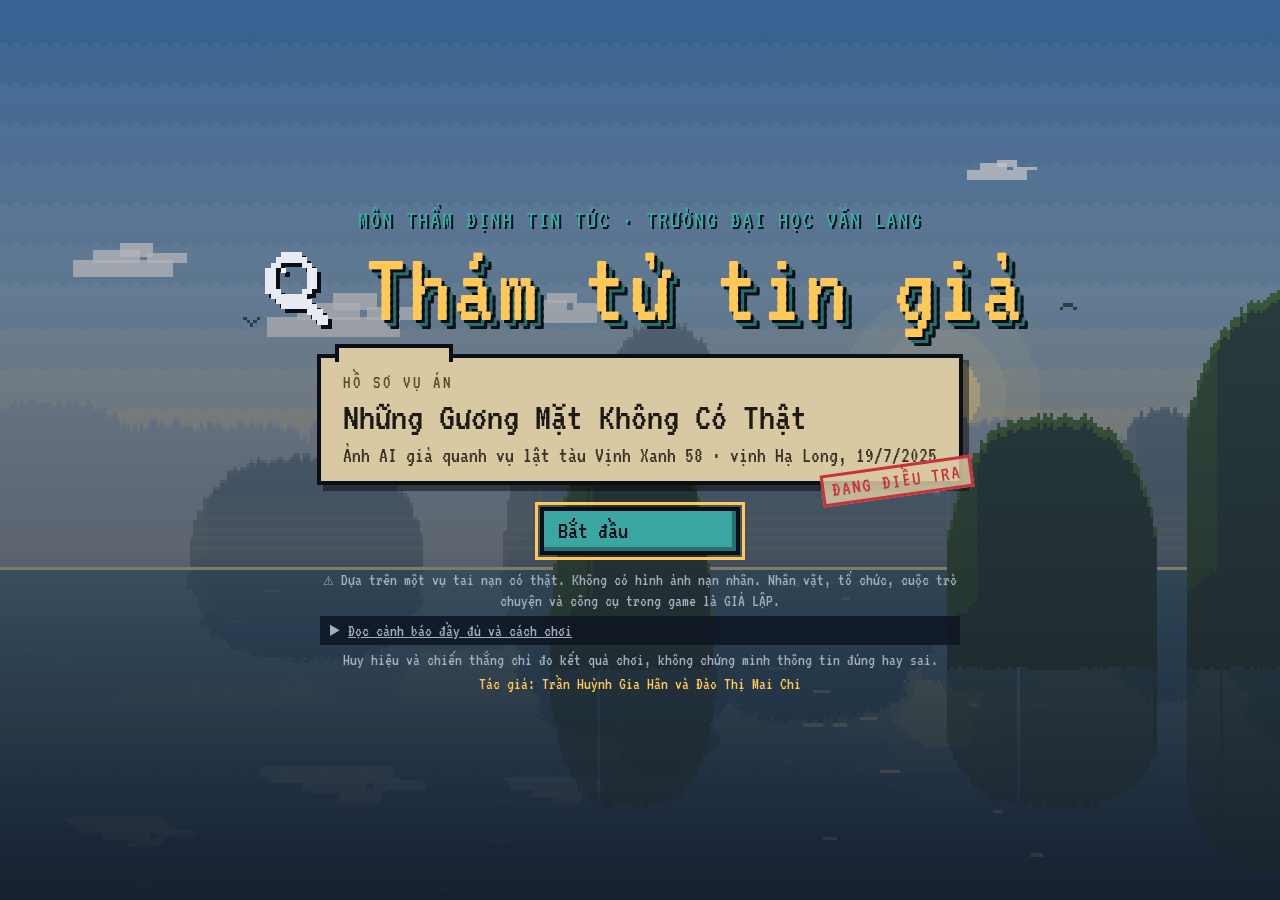
==== game/index.html @ 6f32210b "In-game clock (1 s = 1 game minute) with dusk and night lighting outdoors; desk lamps, monitors and " ====
<!doctype html>
<html lang="vi">
<head>
  <meta charset="utf-8">
  <meta name="viewport" content="width=device-width, initial-scale=1, viewport-fit=cover">
  <title>Thám tử tin giả</title>
  <meta name="description" content="Game pixel nhập vai về thẩm định ảnh AI giả quanh vụ lật tàu Vịnh Xanh 58. Tình huống, nhân vật là GIẢ LẬP.">
  <link rel="preconnect" href="https://fonts.googleapis.com">
  <link rel="preconnect" href="https://fonts.gstatic.com" crossorigin>
  <link href="https://fonts.googleapis.com/css2?family=VT323&display=swap" rel="stylesheet">
  <link rel="stylesheet" href="css/styles.css">
</head>
<body class="hide-sensitive">
  <!-- Bản đồ Phaser tràn toàn khung -->
  <div id="game" aria-label="Bản đồ trò chơi" role="application"></div>

  <!-- Thanh trên -->
  <header id="hud" class="hud" hidden>
    <div class="hud-left">
      <span class="hud-title" data-ui="gameTitle"></span>
      <span id="hud-place" class="hud-place" aria-live="polite"></span>
      <button type="button" id="hud-track" class="hud-track"></button>
      <span id="hud-meters" class="hud-meters" hidden>
        <span class="meter meter-cred"><b data-ui="obstacles.cred"></b><span class="bar"><i></i></span></span>
        <span class="meter meter-press" data-ui-label="obstacles.pressureTitle"><b data-ui="obstacles.pressure"></b><span class="bar"><i></i></span></span>
      </span>
    </div>
    <div class="hud-right">
      <span id="hud-clock" class="hud-score hud-clock"></span>
      <span id="hud-score" class="hud-score"></span>
      <button type="button" id="btn-cases" class="icon-btn" data-ui-label="icons.cases">
        <svg viewBox="0 0 16 16" aria-hidden="true" shape-rendering="crispEdges"><path fill="currentColor" d="M1 3h5l1 1h8v10H1zm1 2v8h12V5zm2 2h5v1H4zm0 2h7v1H4z"/></svg>
      </button>
      <button type="button" id="btn-backpack" class="icon-btn" data-ui-label="icons.backpack">
        <svg viewBox="0 0 16 16" aria-hidden="true" shape-rendering="crispEdges"><path fill="currentColor" d="M6 1h4v1h1v2h1v1h1v9h-1v1H4v-1H3V5h1V4h1V2h1zm1 1v2h2V2zM5 6v7h6V6zm1 2h4v2H6z"/></svg>
      </button>
      <button type="button" id="btn-sources" class="icon-btn" data-ui-label="icons.sources">
        <svg viewBox="0 0 16 16" aria-hidden="true" shape-rendering="crispEdges"><path fill="currentColor" d="M2 2h5v1h2V2h5v11H9v1H7v-1H2zm1 1v9h4V4H6V3zm6 0v1H9v8h4V3zM4 5h2v1H4zm6 0h2v1h-2zM4 7h2v1H4zm6 0h2v1h-2z"/></svg>
      </button>
      <button type="button" id="btn-settings" class="icon-btn" data-ui-label="icons.settings">
        <svg viewBox="0 0 16 16" aria-hidden="true" shape-rendering="crispEdges"><path fill="currentColor" d="M7 1h2v2h1v1h1V3h2v2h-1v1h1v1h2v2h-2v1h-1v1h1v2h-2v-1h-1v1H9v2H7v-2H6v-1H5v1H3v-2h1v-1H3V9H1V7h2V6h1V5H3V3h2v1h1V3h1zm0 4v1H6v4h1v1h2v-1h1V6H9V5z"/></svg>
      </button>
    </div>
  </header>

  <!-- Thanh "uy tín lập luận" của boss -->
  <div id="boss-bar" class="boss-bar" hidden role="status">
    <span class="boss-name"></span>
    <span class="boss-meter"></span>
  </div>

  <!-- Khung thoại kiểu game cốt truyện -->
  <section id="dialog" class="dialog" hidden aria-label="Hội thoại">
    <!-- Chân dung lớn: nhân vật chính bên trái, người / vật đang tương tác bên phải; ai đang nói thì sáng lên -->
    <div id="dialog-stage" class="dialog-stage" aria-hidden="true">
      <div id="portrait-left" class="portrait portrait-left"></div>
      <div id="portrait-right" class="portrait portrait-right"></div>
    </div>
    <div class="dialog-box">
      <div class="dialog-main">
        <div class="dialog-name"><span id="dialog-name"></span> <span id="dialog-tag" class="tag tag-sim"></span></div>
        <p id="dialog-text" class="dialog-text"></p>
        <div id="dialog-extra" class="dialog-extra"></div>
        <div id="dialog-next" class="dialog-next" aria-hidden="true"></div>
      </div>
    </div>
    <div id="dialog-live" class="sr-only" aria-live="polite"></div>
  </section>

  <!-- Balo: khung dọc bên phải -->
  <aside id="backpack" class="backpack" hidden aria-labelledby="backpack-title">
    <div class="backpack-head">
      <h2 id="backpack-title" data-ui="backpack.title"></h2>
      <button type="button" id="backpack-close" class="btn-small" data-ui="close"></button>
    </div>
    <div class="tabs" role="tablist">
      <button type="button" role="tab" data-tab="notebook" data-ui="backpack.tabNotebook"></button>
      <button type="button" role="tab" data-tab="quests" data-ui="backpack.tabQuests"></button>
      <button type="button" role="tab" data-tab="feed" data-ui="backpack.tabFeed"></button>
      <button type="button" role="tab" data-tab="pinboard" data-ui="backpack.tabPinboard"></button>
      <button type="button" role="tab" data-tab="history" data-ui="backpack.tabHistory"></button>
    </div>
    <div id="backpack-body" class="backpack-body" role="tabpanel"></div>
  </aside>

  <!-- Phím ảo cho điện thoại -->
  <div id="touch" class="touch" hidden>
    <div class="dpad">
      <button type="button" data-dir="up" aria-label="Lên">▲</button>
      <button type="button" data-dir="left" aria-label="Trái">◀</button>
      <button type="button" data-dir="right" aria-label="Phải">▶</button>
      <button type="button" data-dir="down" aria-label="Xuống">▼</button>
    </div>
    <button type="button" id="touch-a" class="touch-a" aria-label="Hành động">A</button>
  </div>

  <!-- Nền chuyển động vịnh Hạ Long (màn hình chính + intro) -->
  <canvas id="bay" class="bay" hidden role="img"></canvas>

  <!-- Màn hình chính + cảnh báo nội dung -->
  <section id="title" class="title-screen" hidden>
    <div class="title-card">
      <p class="title-course" data-ui="title.course"></p>
      <h1 class="logo">
        <svg class="logo-icon" viewBox="0 0 16 16" aria-hidden="true" shape-rendering="crispEdges"><path fill="currentColor" d="M5 1h4v1h1v1h1v1h1v4h-1v1h-1v1h1v1h1v1h1v1h1v2h-2v-1h-1v-1h-1v-1h-1v-1H9v1H5v-1H4v-1H3V9H2V4h1V3h1V2h1zm0 2v1H4v4h1v1h4V8h1V4H9V3z"/><path fill="#fff" d="M5 4h1v1H5z"/></svg>
        <span data-ui="gameTitle"></span>
      </h1>
      <div class="case-file">
        <span class="case-label" data-ui="title.caseLabel"></span>
        <p id="title-case" class="case-title"></p>
        <p class="case-sub" data-ui="title.caseSub"></p>
        <span class="stamp" data-ui="title.stamp"></span>
      </div>
      <div id="title-actions" class="actions title-actions">
        <button type="button" id="title-start" class="btn-primary" data-ui="title.start"></button>
        <button type="button" id="title-continue" class="btn-primary" data-ui="title.continue"></button>
        <button type="button" id="title-restart" class="btn" data-ui="title.restart"></button>
      </div>
      <div class="fine-print" role="note">
        <p><span aria-hidden="true">⚠ </span><span data-ui="title.warningShort"></span></p>
        <details>
          <summary data-ui="title.warningMore"></summary>
          <h2 data-ui="title.warningTitle"></h2>
          <p data-ui="title.warning"></p>
          <p data-ui="title.simulatedNote"></p>
          <h2 data-ui="title.controlsTitle"></h2>
          <p data-ui="title.controls"></p>
        </details>
        <p data-ui="scoreDisclaimer"></p>
        <p class="title-authors" data-ui="title.authors"></p>
      </div>
    </div>
  </section>

  <!-- Intro: bối cảnh vụ án trên nền vịnh chuyển động -->
  <section id="intro" class="intro" hidden aria-label="Bối cảnh vụ án">
    <div id="intro-phone" class="phone" hidden></div>
    <div class="intro-box">
      <p id="intro-step" class="intro-step"></p>
      <h2 id="intro-title"></h2>
      <p id="intro-text" class="intro-text" aria-live="polite"></p>
      <p id="intro-cite" class="cite-line"></p>
      <div id="intro-final" hidden>
        <h3 id="intro-questions-title"></h3>
        <ol id="intro-questions"></ol>
        <form id="intro-name">
          <p data-ui="title.lookLabel"></p>
          <div class="look-pick" role="radiogroup">
            <button type="button" class="look" data-look="m" aria-pressed="true"><span class="look-img"></span><span data-ui="title.lookM"></span></button>
            <button type="button" class="look" data-look="f" aria-pressed="false"><span class="look-img"></span><span data-ui="title.lookF"></span></button>
          </div>
          <label for="intro-name-input" data-ui="title.nameLabel"></label>
          <div class="answer-row">
            <input id="intro-name-input" maxlength="20" autocomplete="off" required>
            <button type="submit" class="btn-primary" id="intro-start"></button>
          </div>
          <p class="muted small" data-ui="title.nameHint"></p>
        </form>
      </div>
      <div id="intro-actions" class="actions">
        <button type="button" id="intro-next" class="btn-primary"></button>
        <button type="button" id="intro-skip" class="btn"></button>
      </div>
    </div>
  </section>

  <!-- S10: Kết quả -->
  <section id="results" class="title-screen results" hidden aria-labelledby="results-title">
    <div class="title-card">
      <p class="title-game" data-ui="gameTitle"></p>
      <h1 id="results-title"></h1>
      <div class="panel results-stats" id="results-stats"></div>
      <div class="results-cols">
        <div class="panel"><h2 id="results-verified-title"></h2><ul id="results-verified"></ul></div>
        <div class="panel"><h2 id="results-unsure-title"></h2><ul id="results-unsure"></ul></div>
      </div>
      <div class="panel"><p id="results-takeaway"></p></div>
      <p class="muted" data-ui="results.disclaimer"></p>
      <div class="actions">
        <button type="button" id="results-continue" class="btn-primary"></button>
        <button type="button" id="results-sources" class="btn"></button>
        <button type="button" id="results-replay" class="btn"></button>
      </div>
    </div>
  </section>

  <p id="loading" class="loading" data-ui="loading">Đang tải hồ sơ…</p>

  <dialog id="modal" class="modal">
    <div class="modal-head">
      <h2 id="modal-title"></h2>
      <button type="button" id="modal-close" class="btn-small" data-ui="close"></button>
    </div>
    <div id="modal-body" class="modal-body"></div>
  </dialog>

  <div id="toast" class="toast" role="status" aria-live="polite" hidden></div>

  <script src="vendor/phaser.min.js"></script>
  <script type="module" src="js/main.js"></script>
</body>
</html>
---- game/css/styles.css ----
/* Thám tử tin giả — giao diện DOM phủ trên bản đồ Phaser. */
:root {
  /* Tông lạnh kiểu trinh thám: xanh than, xám đá, điểm nhấn hổ phách cho manh mối */
  --ink: #0a0e18;
  --night: #121a2c;
  --plum: #243049;
  --teal: #3aa7a3;
  --paper: #e8ecf2;
  --grey: #a3adbf;
  --grey-dark: #4b5569;
  --red: #c8323c;
  --orange: #e8902f;
  --straw: #ffc857;
  --green: #4aa35b;
  --lavender: #8c7bb8;

  --panel: rgb(14 20 34 / 0.95);
  --text: var(--paper);
  --muted: var(--grey);
  --px: 4px;
  --font: "VT323", ui-monospace, "Cascadia Mono", Consolas, monospace;
  --fs: 22px;
  --hud-h: 52px;
}

* { box-sizing: border-box; }
html, body { margin: 0; height: 100%; }
body {
  background: var(--ink);
  color: var(--text);
  font-family: var(--font);
  font-size: var(--fs);
  line-height: 1.25;
  overflow: hidden;
  overscroll-behavior: none;
}
h1, h2, h3 { font-weight: normal; margin: 0.35em 0; line-height: 1.1; color: var(--straw); }
h1 { font-size: 1.7em; }
h2 { font-size: 1.25em; }
h3 { font-size: 1.05em; }
p { margin: 0.35em 0; }
a { color: var(--straw); }
.muted { color: var(--muted); }
.small { font-size: 0.8em; }
.sr-only { position: absolute; width: 1px; height: 1px; overflow: hidden; clip: rect(0 0 0 0); white-space: nowrap; }
:focus-visible { outline: 3px solid var(--straw); outline-offset: 2px; }
[hidden] { display: none !important; }

#game { position: fixed; inset: 0; }
#game canvas { display: block; image-rendering: pixelated; }

/* ---------- Viền pixel + nút ---------- */
.panel, .modal, .ev-card, .resource {
  background: var(--panel);
  border: var(--px) solid var(--ink);
  box-shadow: 0 0 0 var(--px) var(--grey-dark);
  margin: calc(var(--px) * 2) var(--px);
  padding: 10px 12px;
}
button { font: inherit; cursor: pointer; }
.btn, .btn-primary, .btn-small {
  color: var(--ink);
  background: var(--grey);
  border: var(--px) solid var(--ink);
  box-shadow: inset calc(var(--px) * -1) calc(var(--px) * -1) 0 var(--grey-dark);
  padding: 4px 14px;
  min-height: 44px;
  text-align: left;
}
.btn-primary { background: var(--teal); box-shadow: inset calc(var(--px) * -1) calc(var(--px) * -1) 0 #26716e; }
.btn-small { font-size: 0.85em; padding: 2px 10px; min-height: 36px; }
.btn:active, .btn-primary:active, .btn-small:active { box-shadow: inset var(--px) var(--px) 0 var(--grey-dark); }
.btn.is-focus, .btn-primary.is-focus { outline: 3px solid var(--straw); }
button:disabled { opacity: 0.55; cursor: not-allowed; }
.actions { display: flex; flex-wrap: wrap; gap: 10px; margin: 12px var(--px); }
input:not([type]), input[type="text"] {
  font: inherit; width: 100%;
  background: var(--paper); color: var(--ink);
  border: var(--px) solid var(--ink);
  box-shadow: inset var(--px) var(--px) 0 var(--grey);
  padding: 4px 8px; min-height: 44px;
}
.tag { display: inline-block; white-space: nowrap; padding: 0 6px; font-size: 0.75em; border: 2px solid var(--ink); background: var(--red); color: var(--paper); vertical-align: middle; }

/* ---------- Thanh trên ---------- */
.hud {
  position: fixed; top: 0; left: 0; right: 0; z-index: 20;
  min-height: var(--hud-h);
  display: flex; justify-content: space-between; align-items: center; gap: 8px;
  padding: 6px 12px;
  background: linear-gradient(rgb(15 14 23 / 0.85), rgb(15 14 23 / 0));
  pointer-events: none;
}
.hud > * { pointer-events: auto; }
.hud-left, .hud-right { display: flex; align-items: center; gap: 8px; min-width: 0; }
.hud-right { flex: none; }
.hud-title { color: var(--straw); white-space: nowrap; }
.hud-place { color: var(--paper); background: rgb(15 14 23 / 0.6); padding: 0 8px; white-space: nowrap; overflow: hidden; text-overflow: ellipsis; }
.hud-score { background: rgb(15 14 23 / 0.6); padding: 0 8px; white-space: nowrap; }
.hud-track {
  font: inherit; color: var(--ink); background: var(--straw); border: 2px solid var(--ink);
  padding: 0 8px; min-height: 32px; white-space: nowrap; overflow: hidden; text-overflow: ellipsis; max-width: 40vw; cursor: pointer;
}
.hud-track::before { content: "➤ "; }
.hud-track.is-off { background: rgb(15 14 23 / 0.6); color: var(--muted); border-color: transparent; }
.hud-track.is-off::before { content: ""; }
.hud-meters { display: flex; gap: 6px; flex: none; }
.hud-meters[hidden], .meter[hidden] { display: none; }
.meter { display: flex; align-items: center; gap: 4px; background: rgb(15 14 23 / 0.6); padding: 0 6px; min-height: 28px; white-space: nowrap; }
.meter b { font-weight: normal; color: var(--paper); }
.meter .bar { display: block; width: 56px; height: 10px; background: #1a1f2b; border: 1px solid #3a4150; }
.meter .bar i { display: block; height: 100%; background: var(--teal); transition: width 0.3s; }
.meter-press .bar i { background: var(--straw); }
.meter.is-warn .bar i { background: #c8323c; }
.meter.is-warn b { color: #ff8a8a; }
.setting-group { border: 1px solid #3a4150; padding: 4px 10px; margin: 8px 0; }
.setting-group legend { color: var(--straw); padding: 0 4px; }
@media (max-width: 700px) { .hud-title, .hud-place { display: none; } .hud-track { max-width: 46vw; } .meter b { display: none; } .meter .bar { width: 36px; } }
.icon-btn {
  flex: none;
  width: 44px; height: 44px; padding: 6px;
  color: var(--paper); background: var(--plum);
  border: var(--px) solid var(--ink);
  box-shadow: inset -3px -3px 0 #172036;
}
.icon-btn svg { width: 100%; height: 100%; display: block; }
.icon-btn[aria-expanded="true"] { background: var(--teal); }

/* ---------- Khung thoại ---------- */
.dialog {
  position: fixed; z-index: 30;
  left: 50%; transform: translateX(-50%);
  bottom: 12px; width: min(980px, calc(100vw - 24px));
  --dlg-max: 46vh;
  --pw: 216px; --ph: 264px; /* chân dung 72x88 phóng x3 */
}
.dialog-box {
  position: relative; z-index: 1;
  display: flex; gap: 12px; align-items: flex-start;
  background: var(--panel);
  border: var(--px) solid var(--ink);
  box-shadow: 0 0 0 var(--px) var(--grey), 0 8px 0 rgb(0 0 0 / 0.35);
  padding: 12px 14px;
  max-height: var(--dlg-max); overflow: hidden;
}
/* Có tư liệu (bảng, lưới ảnh): khung thoại cao gần hết màn hình, câu hỏi đứng yên, chỉ phần dưới cuộn; ẩn chân dung. */
.dialog.has-exhibit { --dlg-max: calc(100dvh - var(--hud-h) - 20px); }
.dialog.has-exhibit .dialog-stage { display: none; }
.dialog-stage { position: absolute; left: 0; right: 0; bottom: calc(100% - 22px); height: var(--ph); pointer-events: none; }
.portrait {
  position: absolute; bottom: 0; width: var(--pw); height: var(--ph);
  background-repeat: no-repeat; background-size: 500% 100%;
  image-rendering: pixelated;
  transform-origin: 50% 100%;
  transition: filter 0.18s, transform 0.18s, opacity 0.18s;
  filter: brightness(0.42) saturate(0.35);
  transform: translateY(18px) scale(0.92);
}
.portrait[hidden] { display: none; }
.portrait-left { left: 6px; }
.portrait-right { right: 6px; }
.portrait.is-on { filter: drop-shadow(0 0 0 var(--straw)) drop-shadow(0 -2px 10px rgb(255 200 87 / 0.35)); transform: none; }
.dialog-stage.is-talking .portrait.is-on { animation: talk-bob 0.36s steps(2) infinite; }
@keyframes talk-bob { 50% { transform: translateY(-3px); } }
.dialog-main { flex: 1; min-width: 0; display: flex; flex-direction: column; max-height: calc(var(--dlg-max) - 32px); min-height: 0; }
.dialog-name { color: var(--straw); font-size: 1.05em; }
.dialog-text { font-size: 1.1em; min-height: 2.6em; white-space: pre-wrap; }
.dialog-extra { display: flex; flex-direction: column; gap: 6px; flex: 1 1 auto; min-height: 0; overflow-y: auto; padding: 2px; }
.dialog-extra .row { display: flex; flex-wrap: wrap; gap: 8px; align-items: center; }
.dialog-next { text-align: right; color: var(--muted); font-size: 0.85em; animation: blink 1s steps(2) infinite; }
@keyframes blink { 50% { opacity: 0.3; } }
.choice-list { display: flex; flex-direction: column; gap: 6px; }
.choice-list .btn { width: 100%; }
.card-pick { display: grid; grid-template-columns: repeat(auto-fill, minmax(220px, 1fr)); gap: 6px; }
.card-pick button { background: var(--paper); color: var(--ink); text-align: left; border: var(--px) solid var(--ink); padding: 6px 10px; min-height: 44px; }
.card-pick button[aria-pressed="true"] { background: var(--straw); box-shadow: 0 0 0 3px var(--teal); }
.card-pick button[aria-pressed="true"]::before { content: "✓ "; }
.answer-row { display: flex; gap: 8px; flex-wrap: wrap; }
.answer-row input { flex: 1 1 220px; }

/* ---------- Balo ---------- */
.backpack {
  position: fixed; z-index: 31; /* trên khung thoại: tra cứu sổ tay khi đang trả lời */
  top: var(--hud-h); right: 0; bottom: 0;
  width: min(420px, 100vw);
  background: var(--panel);
  border-left: var(--px) solid var(--ink);
  box-shadow: calc(var(--px) * -1) 0 0 var(--grey-dark);
  display: flex; flex-direction: column;
}
.backpack-head { display: flex; justify-content: space-between; align-items: center; padding: 4px 12px; background: var(--plum); }
.tabs { display: flex; gap: 2px; padding: 6px 8px 0; flex-wrap: wrap; }
.tabs button { flex: 1; background: var(--plum); color: var(--paper); border: 2px solid var(--ink); padding: 4px 6px; min-height: 40px; }
.tabs button[aria-selected="true"] { background: var(--teal); color: var(--ink); }
.backpack-body { flex: 1; overflow-y: auto; padding: 8px 12px 16px; }
.ev-card { background: var(--paper); color: var(--ink); }
.ev-card h3 { margin: 0 0 4px; color: var(--plum); }
.ev-card .fact { display: inline-block; background: var(--teal); color: var(--ink); padding: 0 6px; margin-right: 6px; }
.cite { color: var(--grey-dark); font-size: 0.85em; }
.quest-row { display: flex; justify-content: space-between; gap: 8px; border-bottom: 2px solid var(--grey-dark); padding: 4px 0; }
.quest-row .st { white-space: nowrap; color: var(--muted); }
.quest-row.done .st { color: var(--green); }
.quest-row.active .st { color: var(--straw); }
.objective { border-left: 6px solid var(--straw); padding-left: 10px; }
.case { border: 2px solid var(--grey-dark); padding: 6px 10px; margin: 8px 0; background: rgb(15 14 23 / 0.35); }
.case.is-tracked { border-color: var(--straw); box-shadow: inset 4px 0 0 var(--straw); }
.case.is-done { opacity: 0.7; }
.case-head { display: flex; justify-content: space-between; align-items: center; gap: 8px; }
.case-head h4 { margin: 0; font-weight: normal; color: var(--paper); font-size: 1.05em; }
.case-meta { color: var(--muted); font-size: 0.85em; }
.case-bar { height: 8px; background: var(--ink); margin: 4px 0; }
.case-bar > span { display: block; height: 100%; background: var(--teal); }
.case .quest-row { font-size: 0.9em; }
.minimap { width: 100%; image-rendering: pixelated; border: var(--px) solid var(--ink); background: var(--ink); }
.cork { background: #a5774f; border: var(--px) solid #5b3b28; padding: 10px; display: grid; grid-template-columns: repeat(auto-fill, minmax(150px, 1fr)); gap: 10px; min-height: 160px; }
.cork .note { background: var(--paper); color: var(--ink); padding: 6px 8px; font-size: 0.85em; position: relative; box-shadow: 2px 3px 0 rgb(0 0 0 / 0.3); }
.cork .note::before { content: ""; position: absolute; top: -4px; left: 50%; width: 8px; height: 8px; background: var(--red); border: 2px solid var(--ink); }
.npc-tabs { display: flex; flex-wrap: wrap; gap: 4px; margin-bottom: 8px; }
.npc-tabs button { background: var(--plum); color: var(--paper); border: 2px solid var(--ink); min-height: 36px; padding: 2px 8px; }
.npc-tabs button[aria-pressed="true"] { background: var(--straw); color: var(--ink); }
.log { list-style: none; margin: 0; padding: 0; }
.log li { margin: 4px 0; padding: 4px 8px; background: rgb(244 238 220 / 0.08); }
.log li.player { background: rgb(242 211 107 / 0.15); text-align: right; }
.log .who { display: block; font-size: 0.75em; color: var(--muted); }

/* ---------- Màn hình chính ---------- */
.title-screen {
  position: fixed; inset: 0; z-index: 40; overflow-y: auto;
  background: radial-gradient(ellipse at top, rgb(42 157 143 / 0.25), transparent 60%), rgb(15 14 23 / 0.88);
  display: flex; justify-content: center; align-items: flex-start;
  padding: 24px 16px;
}
.title-card { width: min(760px, 100%); text-align: center; margin: auto 0; }
.title-game { color: var(--teal); font-size: 1.2em; margin: 0; }
.title-course { margin: 0; color: var(--teal); font-size: 1.15em; letter-spacing: 2px; text-transform: uppercase; text-shadow: 2px 2px 0 var(--ink); }
.logo {
  margin: 4px 0 10px; display: flex; align-items: center; justify-content: center; gap: 0.25em;
  font-size: clamp(36px, 8.6vw, 104px); line-height: 0.95; color: var(--straw); letter-spacing: 2px; white-space: nowrap;
  text-shadow: 3px 3px 0 var(--ink), 6px 6px 0 #26716e, 9px 9px 0 var(--ink);
}
.logo-icon { width: 0.8em; height: 0.8em; flex: none; color: var(--paper); filter: drop-shadow(4px 4px 0 var(--ink)); }
.case-file {
  position: relative; display: inline-block; text-align: left; margin: 6px auto 14px;
  background: #d9c9a3; color: #1d1a16; padding: 10px 22px 12px; border: var(--px) solid var(--ink);
  box-shadow: 6px 6px 0 rgb(0 0 0 / 0.45); max-width: 100%;
}
.case-file::before { content: ""; position: absolute; left: 14px; top: -14px; width: 110px; height: 14px; background: #d9c9a3; border: var(--px) solid var(--ink); border-bottom: 0; }
.case-label { font-size: 0.85em; letter-spacing: 3px; color: #5b4a2a; }
.case-title { margin: 0; font-size: clamp(26px, 4.4vw, 40px); line-height: 1.05; color: #1d1a16; }
.case-sub { margin: 4px 0 0; color: #3a3226; }
.stamp {
  position: absolute; right: -14px; bottom: -16px; transform: rotate(-8deg);
  border: 3px solid var(--red); color: var(--red); background: rgb(217 201 163 / 0.85); padding: 0 8px; letter-spacing: 2px; font-size: 0.95em;
}
.title-actions { justify-content: center; margin: 8px 0 14px; }
.title-actions button { min-width: 200px; font-size: 1.15em; }
.fine-print { font-size: 0.78em; color: var(--muted); max-width: 640px; margin: 0 auto; }
.fine-print p { margin: 2px 0; }
.fine-print summary { cursor: pointer; color: var(--grey); text-decoration: underline; }
.fine-print details { text-align: left; background: rgb(14 20 34 / 0.85); padding: 4px 10px; margin: 4px 0; }
.fine-print details[open] { border-left: 6px solid var(--red); }
.fine-print h2 { font-size: 1.1em; }
.warning { border-left: 12px solid var(--red); }
.loading { position: fixed; inset: 0; display: grid; place-items: center; margin: 0; }

/* ---------- Phím ảo ---------- */
.touch { position: fixed; inset: auto 0 16px 0; z-index: 22; pointer-events: none; display: flex; justify-content: space-between; padding: 0 16px; }
.touch button { pointer-events: auto; touch-action: none; user-select: none; -webkit-user-select: none; }
.dpad { display: grid; grid-template-columns: repeat(3, 56px); grid-template-rows: repeat(3, 56px); }
.dpad button { background: rgb(36 48 73 / 0.8); color: var(--paper); border: 3px solid var(--ink); font-size: 22px; }
.dpad [data-dir="up"] { grid-column: 2; grid-row: 1; }
.dpad [data-dir="left"] { grid-column: 1; grid-row: 2; }
.dpad [data-dir="right"] { grid-column: 3; grid-row: 2; }
.dpad [data-dir="down"] { grid-column: 2; grid-row: 3; }
.touch.is-dialog .dpad { visibility: hidden; }
.touch-a { align-self: flex-end; width: 76px; height: 76px; border-radius: 50%; background: rgb(58 167 163 / 0.9); border: 4px solid var(--ink); color: var(--ink); font-size: 30px; margin-bottom: 30px; }

/* ---------- Hộp thoại phụ + thông báo ---------- */
.modal { color: var(--text); max-width: min(720px, calc(100vw - 32px)); width: 100%; max-height: 85vh; padding: 0; }
.modal::backdrop { background: rgb(15 14 23 / 0.75); }
.modal-head { display: flex; justify-content: space-between; align-items: center; gap: 8px; background: var(--plum); padding: 6px 12px; }
.modal-head h2 { margin: 0; }
.modal-body { padding: 8px 12px 14px; overflow-y: auto; max-height: calc(85vh - 60px); }
.resource { display: flex; flex-direction: column; gap: 4px; }
.setting { display: flex; align-items: center; gap: 10px; min-height: 44px; }
.setting input { width: 24px; height: 24px; accent-color: var(--teal); }
.toast {
  position: fixed; left: 50%; top: 64px; transform: translateX(-50%); z-index: 50;
  background: var(--straw); color: var(--ink); border: var(--px) solid var(--ink); padding: 6px 16px; max-width: calc(100vw - 32px);
}

/* Balo mở cùng lúc với hội thoại: khung thoại co sang trái, chừa chỗ cho balo */
body.backpack-open .dialog { left: 12px; transform: none; width: min(980px, calc(100vw - min(420px, 100vw) - 24px)); --pw: 160px; --ph: 196px; }
@media (max-width: 760px) {
  body.backpack-open .backpack { bottom: auto; height: calc(50dvh - var(--hud-h)); width: 100vw; border-left: 0; border-bottom: var(--px) solid var(--ink); }
  body.backpack-open .dialog { left: 6px; width: calc(100vw - 12px); --dlg-max: 48dvh; }
  body.backpack-open .dialog-stage { display: none; }
}

/* ---------- Ảnh nhạy cảm, giảm chuyển động ---------- */
.hide-sensitive .sensitive > * { filter: blur(10px) grayscale(1); }
.reduce-motion *, .reduce-motion *::before, .reduce-motion *::after { animation: none !important; transition: none !important; }
@media (prefers-reduced-motion: reduce) { *, *::before, *::after { animation: none !important; transition: none !important; } }

/* ---------- Điện thoại ---------- */
@media (max-width: 760px) {
  :root { --fs: 20px; --px: 3px; --hud-h: 48px; }
  .hud-title { display: none; }
  .dialog { bottom: 8px; --pw: 144px; --ph: 176px; }
  .dialog-box { padding: 8px 10px; gap: 8px; }
  .icon-btn { width: 40px; height: 40px; }
}

/* ---------- Nền vịnh + intro ---------- */
.bay {
  position: fixed; inset: 0; z-index: 35;
  width: 100vw; height: 100vh; height: 100dvh;
  object-fit: cover;
  image-rendering: pixelated;
}
.title-screen { background: linear-gradient(rgb(15 14 23 / 0.15), rgb(15 14 23 / 0.7)); }
.title-card .panel { background: rgb(14 20 34 / 0.9); }
.title-game { text-shadow: 3px 3px 0 var(--ink); }

.intro { position: fixed; inset: 0; z-index: 41; display: flex; flex-direction: column; justify-content: flex-end; align-items: center; padding: 16px; }
.intro-box {
  width: min(860px, 100%);
  background: rgb(14 20 34 / 0.94);
  border: var(--px) solid var(--ink);
  box-shadow: 0 0 0 var(--px) var(--grey), 0 8px 0 rgb(0 0 0 / 0.35);
  padding: 12px 16px;
  max-height: 80vh; overflow-y: auto;
}
.intro-step { color: var(--teal); margin: 0; font-size: 0.85em; }
.intro-text { font-size: 1.15em; }
.intro-box.is-new h2, .intro-box.is-new .intro-text { animation: rise 0.6s steps(6); }
@keyframes rise { from { opacity: 0; transform: translateY(6px); } to { opacity: 1; transform: none; } }
.cite-line { color: var(--muted); font-size: 0.8em; margin: 0; }

/* Điện thoại mô phỏng các bài đăng lan truyền */
.phone {
  position: absolute; right: max(16px, 8vw); top: 72px;
  width: 230px;
  background: #11131c;
  border: var(--px) solid var(--ink);
  box-shadow: 0 0 0 var(--px) var(--grey-dark), 6px 6px 0 rgb(0 0 0 / 0.4);
  padding: 14px 8px 10px;
  border-radius: 14px;
  animation: rise 0.5s steps(5);
}
.phone-head { color: var(--grey); font-size: 0.75em; text-align: center; margin-bottom: 6px; }
.post { background: var(--paper); color: var(--ink); padding: 6px; margin-bottom: 8px; position: relative; font-size: 0.75em; line-height: 1.1; }
.post-who { display: flex; gap: 6px; align-items: center; color: var(--grey-dark); }
.post-who::before { content: ""; width: 12px; height: 12px; background: var(--grey-dark); }
.post-img { position: relative; height: 70px; margin: 4px 0; overflow: hidden; }
.post-img .sensitive, .post-pic { position: absolute; inset: 0; }
.post-pic { background: repeating-linear-gradient(90deg, #8a7a9a 0 8px, #a596b5 8px 16px), #8a7a9a; }
.post-img.video .post-pic { background: repeating-linear-gradient(0deg, #556 0 6px, #667 6px 12px); }
.post-img.video::after { z-index: 1; content: "▶"; position: absolute; inset: 0; display: grid; place-items: center; color: var(--paper); font-size: 2em; }
.post-img .tag { position: absolute; left: 4px; top: 4px; font-size: 1em; z-index: 2; }
.phone.is-fake .post-img::before { content: ""; position: absolute; inset: 0; z-index: 1; background: linear-gradient(to top right, transparent 47%, var(--red) 47% 53%, transparent 53%), linear-gradient(to top left, transparent 47%, var(--red) 47% 53%, transparent 53%); }
.phone.is-fake .post-img .tag { font-size: 1.4em; left: 50%; top: 50%; transform: translate(-50%, -50%) rotate(-8deg); z-index: 3; }
.post-share { display: inline-block; background: var(--red); color: var(--paper); padding: 0 4px; margin-top: 2px; animation: blink 0.8s steps(2) infinite; }
.post-hearts { position: absolute; right: 6px; bottom: 4px; color: var(--red); animation: hearts 1.6s steps(8) infinite; }
@keyframes hearts { from { transform: translateY(0); opacity: 1; } to { transform: translateY(-24px); opacity: 0; } }

@media (max-width: 760px) {
  .phone { right: auto; left: 50%; margin-left: -100px; top: 60px; width: 200px; }
  .intro-text { font-size: 1.05em; }
}
@media (max-height: 640px) and (max-width: 760px) { .phone { display: none; } }

/* ---------- Tư liệu trong khung thoại ---------- */
.exhibits { display: flex; flex-direction: column; gap: 6px; }
.exhibit { margin: 4px 0; }
.exhibit figcaption { color: var(--straw); font-size: 0.85em; margin-bottom: 4px; }
.frame-grid { display: grid; grid-template-columns: repeat(var(--cols, 4), minmax(0, 1fr)); gap: 6px; max-width: 540px; }
.frame { position: relative; padding: 0; background: var(--ink); border: 3px solid var(--ink); color: var(--paper); font: inherit; }
.frame canvas { display: block; width: 100%; aspect-ratio: 4 / 3; image-rendering: pixelated; }
.frame canvas.is-blur { filter: blur(3px); }
.frame-n { position: absolute; left: 2px; bottom: 2px; background: rgb(15 14 23 / 0.75); padding: 0 4px; font-size: 0.7em; }
.frame-fake { position: absolute; right: 2px; top: 2px; font-size: 0.6em; }
button.frame { cursor: pointer; min-height: 44px; }
button.frame:hover { border-color: var(--grey); }
.frame.is-marked { border-color: var(--straw); box-shadow: 0 0 0 3px var(--straw); }
.frame.is-marked::after { content: "🔍"; position: absolute; left: 50%; top: 50%; transform: translate(-50%, -50%); font-size: 1.4em; }
.frame.is-highlight { border-color: var(--teal); }
.exhibit-ref .frame { width: min(180px, 45%); }
.tool-panel { background: var(--paper); color: var(--ink); padding: 8px 10px; border: var(--px) solid var(--ink); }
.tool-panel figcaption { color: var(--plum); }
.tool-panel table { border-collapse: collapse; width: 100%; font-size: 0.9em; }
.tool-panel th, .tool-panel td { border-bottom: 2px solid var(--grey); padding: 2px 6px; text-align: left; }
.tool-panel .muted { color: var(--grey-dark); }
@media (max-width: 760px) {
  .frame-grid { --cols: 3 !important; }
  .frame-n { font-size: 0.55em; }
  .frame-fake { font-size: 0.45em; padding: 0 2px; border-width: 1px; }
}

/* ---------- Xếp thứ tự, phân nhóm ---------- */
.order-pool { display: flex; flex-direction: column; gap: 6px; }
.order-pool .btn { width: 100%; }
.order-seq { margin: 6px 0; padding-left: 1.6em; color: var(--straw); }
.order-seq li { padding: 2px 0; border-bottom: 2px dashed var(--grey-dark); }
.sort-item { border-bottom: 2px solid var(--grey-dark); padding: 4px 0 8px; }
.sort-item p { margin: 0 0 4px; }
.sort-cats { display: flex; flex-wrap: wrap; gap: 6px; }
.sort-cats button { background: var(--plum); color: var(--paper); border: 2px solid var(--ink); padding: 2px 10px; min-height: 40px; }
.sort-cats button[aria-pressed="true"] { background: var(--straw); color: var(--ink); }
.sort-cats button[aria-pressed="true"]::before { content: "✓ "; }
.wardle-panel td:first-child { font-weight: bold; white-space: nowrap; }
.fakepage { background: #fff; color: #222; border: var(--px) solid var(--ink); padding: 10px; font-family: system-ui, sans-serif; font-size: 0.75em; }
.fakepage .fp-name { font-weight: bold; font-size: 1.2em; }
.fakepage .fp-meta { color: #666; }
.fakepage .fp-post { margin: 8px 0; padding: 8px; background: #f2f2f2; }
.fakepage .tag { font-family: var(--font); font-size: 1.1em; }

/* ---------- Boss, kết quả, chọn mẫu thám tử ---------- */
.boss-bar { position: fixed; top: calc(var(--hud-h) + 4px); left: 50%; transform: translateX(-50%); z-index: 21; display: flex; flex-direction: column; align-items: center; gap: 4px; background: rgb(20 16 31 / 0.9); border: var(--px) solid var(--ink); box-shadow: 0 0 0 var(--px) var(--lavender); padding: 4px 12px; }
.boss-name { color: var(--lavender); font-size: 0.85em; }
.boss-meter { display: flex; gap: 4px; }
.boss-meter span { width: 48px; height: 10px; background: var(--grey-dark); border: 2px solid var(--ink); }
.boss-meter span.on { background: var(--lavender); }
.results { z-index: 45; background: radial-gradient(ellipse at top, rgb(140 123 184 / 0.25), transparent 60%), rgb(15 14 23 / 0.94); }
.results-stats { display: flex; flex-wrap: wrap; gap: 6px 24px; font-size: 1.1em; }
.results-stats strong { color: var(--straw); }
.results-cols { display: grid; grid-template-columns: 1fr 1fr; gap: 8px; }
.results-cols ul { padding-left: 1.2em; margin: 4px 0; }
@media (max-width: 760px) { .results-cols { grid-template-columns: 1fr; } }
.look-pick { display: flex; gap: 10px; margin-bottom: 8px; }
.look { display: flex; flex-direction: column; align-items: center; gap: 2px; background: var(--plum); color: var(--paper); border: var(--px) solid var(--ink); padding: 6px 14px; min-width: 88px; }
.look[aria-pressed="true"] { background: var(--teal); color: var(--ink); box-shadow: 0 0 0 3px var(--straw); }
.look-img { width: 64px; height: 64px; background-repeat: no-repeat; background-size: 192px 384px; background-position: 0 -4px; image-rendering: pixelated; }
.look[data-look="m"] .look-img { background-image: url(../assets/sprites/hero_m.png); }
.look[data-look="f"] .look-img { background-image: url(../assets/sprites/hero_f.png); }

/* ---------- Thiết bị Phòng thám tử: cửa sổ công cụ MÔ PHỎNG ---------- */
.tool-window { position: relative; border: var(--px) solid var(--ink); background: #10141f; box-shadow: 0 0 0 2px #2c6a8f; margin: 4px 0; }
.tool-bar { display: flex; align-items: center; gap: 8px; padding: 2px 8px; background: #2c3a55; color: var(--paper); font-size: 0.9em; }
.tool-dots { width: 34px; height: 10px; background: radial-gradient(circle at 5px 5px, #c8323c 4px, transparent 5px), radial-gradient(circle at 17px 5px, #f2d36b 4px, transparent 5px), radial-gradient(circle at 29px 5px, #4aa35b 4px, transparent 5px); }
.tool-title { flex: 1; min-width: 0; overflow: hidden; text-overflow: ellipsis; white-space: nowrap; }
.tool-body { padding: 8px; }
.tool-scan { position: absolute; inset: 26px 0 0; display: flex; flex-direction: column; align-items: center; justify-content: center; gap: 8px; background: #10141f; color: #7fe3ff; }
.tool-progress { width: 60%; height: 10px; border: 2px solid #7fe3ff; background: linear-gradient(#7fe3ff, #7fe3ff) 0 0 / 0 100% no-repeat; animation: tool-load 0.6s steps(6) forwards; }
@keyframes tool-load { to { background-size: 100% 100%; } }

/* ---------- Trình đọc báo trong game ---------- */
.source-reader > summary { cursor: pointer; color: var(--straw); padding: 4px 0; }
.reader { display: flex; flex-direction: column; gap: 6px; }
.reader-tabs { display: flex; flex-wrap: wrap; gap: 4px; }
.reader-tabs button { font: inherit; font-size: 0.85em; padding: 2px 8px; color: var(--paper); background: #2c3a55; border: 2px solid var(--ink); cursor: pointer; }
.reader-tabs button[aria-pressed="true"] { background: var(--paper); color: var(--ink); }
.paper { background: #efe9da; color: #1d1a16; padding: 10px 14px; border: 2px solid var(--ink); box-shadow: 4px 4px 0 rgb(0 0 0 / 0.35); }
.paper-mast { font-size: 1.4em; border-bottom: 3px double #1d1a16; letter-spacing: 1px; }
.paper-date { font-size: 0.8em; color: #5b5547; }
.paper .paper-title { color: #1d1a16; font-size: 1.1em; margin: 6px 0; }
.paper-note, .paper-hint { font-size: 0.8em; color: #5b5547; }
.paper-facts { list-style: none; padding: 0; margin: 4px 0; display: flex; flex-direction: column; gap: 3px; }
.paper-facts button { font: inherit; text-align: left; width: 100%; padding: 3px 6px; background: transparent; color: #1d1a16; border: 0; border-left: 4px solid #b9ae95; cursor: pointer; }
.paper-facts button:hover, .paper-facts button:focus-visible { background: #fff6c9; }
.paper-facts button.is-noted { border-left-color: var(--teal); background: #e3f1ec; }
.paper-facts button.is-noted::after { content: " ✎"; color: var(--teal); }
.paper-apa { font-size: 0.75em; color: #5b5547; border-top: 1px solid #b9ae95; padding-top: 4px; }
.timeline-board { margin: 0; padding-left: 1.2em; }
.timeline-board li { margin: 4px 0; }
.timeline-board strong { color: var(--straw); }
.note-line { border-left: 4px solid var(--teal); padding-left: 8px; margin: 4px 0; }
.note-line .cite { display: block; }

/* ---------- Huy hiệu kỹ năng (thay cho điểm) ---------- */
.badge-shelf { display: grid; grid-template-columns: repeat(auto-fill, minmax(220px, 1fr)); gap: 8px; margin: 6px 0; }
.badge { display: flex; gap: 8px; align-items: center; background: rgb(255 200 87 / 0.08); border: 2px solid var(--straw); padding: 6px 8px; }
.badge-img { width: 48px; height: 56px; image-rendering: pixelated; flex: none; }
.badge-txt { display: flex; flex-direction: column; gap: 2px; min-width: 0; }
.badge strong { color: var(--straw); font-weight: normal; }
.badge span { font-size: 0.85em; color: var(--paper); }
.badge.is-locked { border-color: var(--grey-dark); background: transparent; }
.badge.is-locked .badge-img { filter: grayscale(1) brightness(0.45); }
.badge.is-locked strong, .badge.is-locked span { color: var(--muted); }
.badge-pop {
  position: fixed; left: 50%; top: 30%; transform: translate(-50%, -50%); z-index: 60;
  display: flex; flex-direction: column; align-items: center; gap: 6px; pointer-events: none;
  background: rgb(14 20 34 / 0.92); border: var(--px) solid var(--straw); padding: 12px 18px; color: var(--straw);
  animation: badge-in 0.5s steps(5);
}
.badge-pop img { width: 96px; height: 112px; image-rendering: pixelated; }
@keyframes badge-in { from { transform: translate(-50%, -50%) scale(0.4); opacity: 0; } }

/* Thẻ sinh viên (mô phỏng) ở đầu Sổ tay: đỏ, sọc xanh ngọc bên phải */
.student-card { position: relative; background: #d8283f; color: #fff; border-radius: 8px; padding: 10px 40px 8px 12px; margin: 4px 0 12px; box-shadow: 0 2px 0 #0f0e17; overflow: hidden; max-width: 380px; }
.student-card::after { content: ""; position: absolute; top: 0; right: 0; bottom: 0; width: 28px; background: #1fa39a; }
.sc-head { display: flex; align-items: center; gap: 6px; font-size: 18px; letter-spacing: 2px; }
.sc-crest { width: 16px; height: 18px; background: #fff; clip-path: polygon(0 0, 100% 0, 100% 55%, 50% 100%, 0 55%); position: relative; }
.sc-crest::after { content: ""; position: absolute; left: 4px; top: 4px; width: 8px; height: 8px; background: #d8283f; clip-path: polygon(0 0, 35% 0, 50% 55%, 65% 0, 100% 0, 50% 100%); }
.sc-body { display: flex; gap: 10px; margin-top: 8px; }
.sc-photo { flex: none; width: 72px; height: 88px; background: #1fa39a 0 0 / 360px 88px no-repeat; border-radius: 36px 36px 4px 4px; image-rendering: pixelated; }
.sc-info { display: flex; flex-direction: column; gap: 2px; min-width: 0; }
.sc-kind { font-size: 15px; opacity: 0.85; letter-spacing: 1px; }
.sc-name { font-size: 24px; line-height: 1; }
.sc-fac { font-size: 16px; }
.sc-trust { display: flex; align-items: center; gap: 6px; font-size: 16px; margin-top: 2px; }
.sc-meter { display: block; width: 70px; height: 9px; background: #7a1424; border: 1px solid #fff; }
.sc-meter i { display: block; height: 100%; background: #fff; }
.sc-stats { font-size: 15px; opacity: 0.9; }
.sc-sim { font-size: 13px; opacity: 0.8; margin-top: 6px; }

.title-authors { color: var(--straw); margin-top: 6px; }

/* Thu nhỏ khung thoại */
.dialog-box { position: relative; }
.dialog-min-btn { position: absolute; top: 4px; right: 6px; width: 32px; height: 28px; font: inherit; font-size: 20px; line-height: 1; color: var(--paper); background: rgb(15 14 23 / 0.7); border: 2px solid var(--muted); cursor: pointer; z-index: 2; }
.dialog-min-btn:hover, .dialog-min-btn:focus-visible { border-color: var(--straw); color: var(--straw); }
.dialog-mini { position: fixed; left: 50%; bottom: 12px; transform: translateX(-50%); z-index: 40; font: inherit; font-size: 18px; color: var(--ink); background: var(--straw); border: 2px solid var(--ink); padding: 6px 14px; max-width: calc(100vw - 32px); white-space: nowrap; overflow: hidden; text-overflow: ellipsis; cursor: pointer; box-shadow: 0 3px 0 #0f0e17; }
.dialog-mini[hidden] { display: none; }

/* Intro: chữ căn giữa, ngắt dòng cân đối (không để một chữ lẻ cuối dòng) */
.intro-box { text-align: center; }
.intro-box h2, .intro-step { text-wrap: balance; }
.intro-text, .cite-line { text-wrap: pretty; max-width: 62ch; margin-left: auto; margin-right: auto; }
.intro-box .actions, .intro-box form, .intro-box .row { justify-content: center; }
.intro-box ol { text-align: left; display: inline-block; }

/* Menu (Cài đặt, Nguồn...) luôn mở thành khung bên phải, giống balo */
.modal { position: fixed; inset: var(--hud-h) 0 0 auto; margin: 0; width: min(460px, 100vw); max-width: 100vw; height: calc(100dvh - var(--hud-h)); max-height: none; display: none; flex-direction: column; border-right: 0; }
.modal[open] { display: flex; }
.modal .modal-body { flex: 1; max-height: none; }
.modal::backdrop { background: rgb(15 14 23 / 0.35); }

/* Đồng hồ đếm ngược ở trận boss */
.boss-timer { position: fixed; top: calc(var(--hud-h) + 64px); left: 50%; transform: translateX(-50%); z-index: 45; font-size: 26px; color: var(--straw); background: rgb(20 16 31 / 0.92); border: var(--px) solid var(--ink); box-shadow: 0 0 0 var(--px) var(--lavender); padding: 2px 14px; }
.boss-timer.is-low { color: #ff8a8a; animation: blink 0.5s steps(2) infinite; }
.boss-timer[hidden] { display: none; }

/* Bộ đếm lượt chia sẻ của bài sai (trận đính chính trực tiếp) */
.boss-shares { position: fixed; top: calc(var(--hud-h) + 64px); right: 16px; z-index: 45; font-size: 22px; color: #ffb3c1; background: rgb(20 16 31 / 0.92); border: var(--px) solid var(--ink); box-shadow: 0 0 0 var(--px) #b04a7a; padding: 2px 12px; }
.boss-shares[hidden] { display: none; }
.boss-shares.is-bump { animation: share-bump 0.4s steps(3); }
@keyframes share-bump { 0% { transform: scale(1.25); color: #ff5a6a; } 100% { transform: none; } }

/* Phản ứng của chân dung khi trả lời đúng / sai */
.portrait.react-good { animation: react-good 0.5s steps(4); filter: drop-shadow(0 0 0 #5fe0a0) drop-shadow(0 -2px 12px rgb(95 224 160 / 0.55)); }
.portrait.react-bad { animation: react-bad 0.45s steps(6); filter: drop-shadow(0 0 0 #ff5a6a) drop-shadow(0 -2px 12px rgb(255 90 106 / 0.5)); }
@keyframes react-good { 0% { transform: translateY(0); } 40% { transform: translateY(-10px); } 100% { transform: translateY(0); } }
@keyframes react-bad { 0%, 100% { transform: translateX(0); } 20% { transform: translateX(-6px); } 40% { transform: translateX(6px); } 60% { transform: translateX(-4px); } 80% { transform: translateX(4px); } }

/* Cảnh cắt khi khép hồ sơ */
.case-cut { position: fixed; inset: 0; z-index: 60; background: rgb(8 10 18 / 0.78); display: flex; flex-direction: column; align-items: center; justify-content: center; gap: 12px; cursor: pointer; }
.case-folder { position: relative; width: min(420px, 86vw); padding: 28px 22px 26px; background: #c9a86a; border: var(--px) solid #5a4220; box-shadow: 6px 8px 0 rgb(0 0 0 / 0.45); color: #2b1d0e; animation: folder-in 0.7s steps(7); }
.case-folder-tab { position: absolute; top: -22px; left: 18px; background: #c9a86a; border: var(--px) solid #5a4220; border-bottom: 0; padding: 0 12px; font-size: 16px; letter-spacing: 2px; }
.case-folder-title { font-size: 26px; text-align: center; border-bottom: 2px dashed #5a4220; padding-bottom: 6px; }
.case-folder-text { font-size: 18px; text-align: center; text-wrap: balance; margin: 10px 0 0; }
.case-stamp { position: absolute; right: -10px; top: 26%; transform: rotate(-14deg) scale(3); opacity: 0; color: #c8323c; border: 4px solid #c8323c; padding: 2px 12px; font-size: 30px; letter-spacing: 2px; background: rgb(255 240 220 / 0.25); }
.case-cut.is-stamped .case-stamp { opacity: 0.92; transform: rotate(-14deg) scale(1); transition: transform 0.18s steps(3), opacity 0.18s; }
.case-cut.is-stamped .case-folder { animation: stamp-shake 0.25s steps(4); }
.case-badge { width: 96px; height: 112px; image-rendering: pixelated; opacity: 0; transform: scale(0.4); transition: transform 0.7s steps(7), opacity 0.4s; }
.case-cut.is-badge .case-badge { opacity: 1; transform: scale(1); }
.case-cap { color: var(--straw); font-size: 20px; opacity: 0; }
.case-cut.is-badge .case-cap { opacity: 1; }
.case-skip { position: absolute; bottom: 18px; color: var(--muted); font-size: 15px; }
@keyframes folder-in { from { transform: translateY(40vh) rotate(6deg); } to { transform: none; } }
@keyframes stamp-shake { 0%, 100% { transform: none; } 30% { transform: translate(3px, 2px); } 60% { transform: translate(-2px, -1px); } }

/* Dòng thời gian kéo thả */
.tl-pool { display: flex; flex-wrap: wrap; gap: 6px; min-height: 40px; padding: 6px; border: 2px dashed #3a4150; }
.tl-card { font: inherit; font-size: 15px; line-height: 1.15; text-align: left; background: #f4eedc; color: #1a1420; border: 2px solid #1a1420; padding: 4px 6px; cursor: grab; max-width: 220px; box-shadow: 2px 2px 0 rgb(0 0 0 / 0.4); }
.tl-card.is-picked { outline: 3px solid var(--straw); }
.tl-card.is-static { cursor: default; }
.tl-note { min-height: 1.2em; margin: 4px 0; }
.tl-axis { position: relative; display: grid; grid-template-columns: repeat(5, minmax(0, 1fr)); gap: 6px; padding-top: 10px; border-top: 4px solid var(--straw); margin-top: 14px; }
.tl-slot { display: flex; flex-direction: column; gap: 4px; position: relative; }
.tl-slot::before { content: ""; position: absolute; top: -17px; left: 50%; width: 10px; height: 10px; margin-left: -5px; background: var(--straw); border: 2px solid var(--ink); }
.tl-date { text-align: center; color: var(--straw); font-size: 16px; }
.tl-drop { font-size: 14px; color: var(--muted); min-height: 76px; background: rgb(15 14 23 / 0.6); border: 2px dashed #5b6370; padding: 4px; display: flex; align-items: center; justify-content: center; text-align: center; cursor: pointer; }
.tl-drop.is-over, .tl-drop:focus-visible { border-color: var(--straw); background: rgb(242 211 107 / 0.12); }
.tl-drop .tl-card { max-width: 100%; }
.tl-result { position: relative; padding-top: 30px; }
.tl-spread { position: absolute; top: 0; height: 22px; width: var(--w); background: linear-gradient(90deg, #c8323c, #ff6b6b); color: #fff; font-size: 15px; padding: 0 8px; white-space: nowrap; overflow: hidden; animation: spread-grow 1.6s steps(16) both; }
.tl-slot.is-fix .tl-card { background: #c8f0dc; }
.tl-slot.is-fix::before { background: #5fe0a0; }
.tl-slot.is-start::before { background: #ff6b6b; }
.tl-legend { color: #9ff5c8; font-size: 15px; margin: 6px 0 0; }
@keyframes spread-grow { from { width: 0; } to { width: var(--w); } }
@media (max-width: 760px) { .tl-axis { grid-template-columns: 1fr; border-top: 0; border-left: 4px solid var(--straw); padding: 0 0 0 10px; } .tl-slot::before { top: 6px; left: -17px; margin: 0; } .tl-spread { display: none; } }

/* Kính lúp tự do */
.lens { position: fixed; z-index: 70; width: 132px; height: 132px; border-radius: 50%; border: 4px solid #22262e; box-shadow: 0 0 0 3px #c9d1dc, 4px 6px 0 rgb(0 0 0 / 0.45); pointer-events: none; image-rendering: pixelated; }
.lens[hidden] { display: none; }
.frame { position: relative; }
.frame .lens-ring { position: absolute; width: 30px; height: 30px; margin: -15px 0 0 -15px; border: 3px solid #ff3b4a; border-radius: 50%; box-shadow: 0 0 0 1px #fff; pointer-events: none; animation: ring-in 0.25s steps(3); }
@keyframes ring-in { from { transform: scale(2); opacity: 0; } to { transform: none; opacity: 1; } }
.frame-grid { cursor: zoom-in; }

/* Bảng điều tra dây đỏ */
.board { background: #6b4a2e; background-image: radial-gradient(#7a5636 1px, transparent 1px); background-size: 6px 6px; border: var(--px) solid #3a2716; padding: 8px; }
.board > .muted { color: #f4e2c4; }
.board-status { color: #f4eedc; margin: 4px 0; }
.board-status.is-done { color: #9ff5c8; }
.board-grid { position: relative; display: grid; grid-template-columns: 1fr 1fr; gap: 10px 34px; align-items: start; }
.board-claims, .board-cards { display: flex; flex-direction: column; gap: 8px; position: relative; z-index: 1; }
.board-claim, .board-card { font: inherit; font-size: 15px; line-height: 1.15; text-align: left; padding: 6px 8px; cursor: pointer; box-shadow: 2px 3px 0 rgb(0 0 0 / 0.45); }
.board-claim { background: #f2d36b; color: #2b1d0e; border: 2px solid #8a6a20; transform: rotate(-1deg); }
.board-claim:nth-child(even) { transform: rotate(1deg); }
.board-card { background: #f4eedc; color: #1a1420; border: 2px solid #1a1420; }
.board-card.is-guess { background: #f4c8c8; border-style: dashed; }
.board-card.is-picked { outline: 3px solid #ff3b4a; transform: translateX(-4px); }
.board-card.is-linked, .board-claim.is-linked { box-shadow: 2px 3px 0 rgb(0 0 0 / 0.45), inset 4px 0 0 #c8323c; }
.board-strings { position: absolute; inset: 0; pointer-events: none; z-index: 2; overflow: visible; }
.board-strings .string { fill: none; stroke: #d42a36; stroke-width: 2.5; stroke-linecap: round; filter: drop-shadow(1px 2px 0 rgb(0 0 0 / 0.4)); }
.board-strings .string-pin { fill: #ff4a56; stroke: #3a0a10; stroke-width: 1.5; }
.board-strings .string.is-wrong { stroke: #c9d1dc; stroke-dasharray: 6 4; animation: blink 0.35s steps(2) 2; }
.board-strings .string.is-wrong-pin { fill: #c9d1dc; }
.board-strings .string.is-drop { opacity: 0; transform: translateY(20px); transition: opacity 0.4s, transform 0.4s; }

/* Vịnh Feed */
[data-tab="feed"][data-alert]:not([data-alert=""])::after { content: attr(data-alert); margin-left: 4px; background: #c8323c; color: #fff; padding: 0 5px; font-size: 13px; }
.feed-phone { max-width: 380px; margin: 0 auto; background: #0f1320; border: 6px solid #22262e; border-radius: 22px; padding: 8px; box-shadow: 0 0 0 2px #4a5470; }
.feed-head { display: flex; align-items: baseline; justify-content: space-between; padding: 4px 6px 8px; border-bottom: 2px solid #2c3550; }
.feed-logo { color: #7fe3ff; font-size: 22px; }
.feed-sub { color: var(--muted); font-size: 13px; }
.feed-list { display: flex; flex-direction: column; gap: 10px; padding-top: 8px; }
.feed-post { background: #171d2c; border: 2px solid #2c3550; padding: 8px; }
.feed-post.is-fake { border-color: #5a2a3a; }
.feed-post.is-official { border-color: #2a5a4a; }
.feed-who { display: flex; align-items: center; gap: 6px; }
.feed-av { width: 22px; height: 22px; display: inline-flex; align-items: center; justify-content: center; background: #5b6370; color: #fff; font-size: 14px; }
.feed-av.is-official { background: #2a9d8f; }
.feed-time { margin-left: auto; color: var(--muted); font-size: 13px; }
.feed-text { margin: 6px 0; font-size: 16px; }
.feed-media { position: relative; }
.feed-art { width: 100%; height: 96px; object-fit: cover; image-rendering: pixelated; display: block; }
.feed-media .frame-fake { position: absolute; top: 4px; right: 4px; }
.feed-note { margin-top: 6px; background: #1d3a34; border-left: 4px solid #5fe0a0; padding: 4px 6px; font-size: 15px; color: #c8f0dc; }
.feed-stats { display: flex; gap: 12px; flex-wrap: wrap; color: var(--muted); font-size: 14px; margin-top: 6px; }
.feed-slow { color: #9ff5c8; }
.feed-comment { margin: 4px 0 0; font-size: 14px; color: #c9d1dc; border-top: 1px solid #2c3550; padding-top: 3px; }
.feed-actions { display: flex; gap: 6px; flex-wrap: wrap; margin-top: 6px; }
.feed-hint { font-size: 13px; color: var(--muted); margin: 4px 0 0; }

.hud-clock { min-width: 64px; text-align: center; }
@media (max-width: 700px) { .hud-clock { display: none; } }
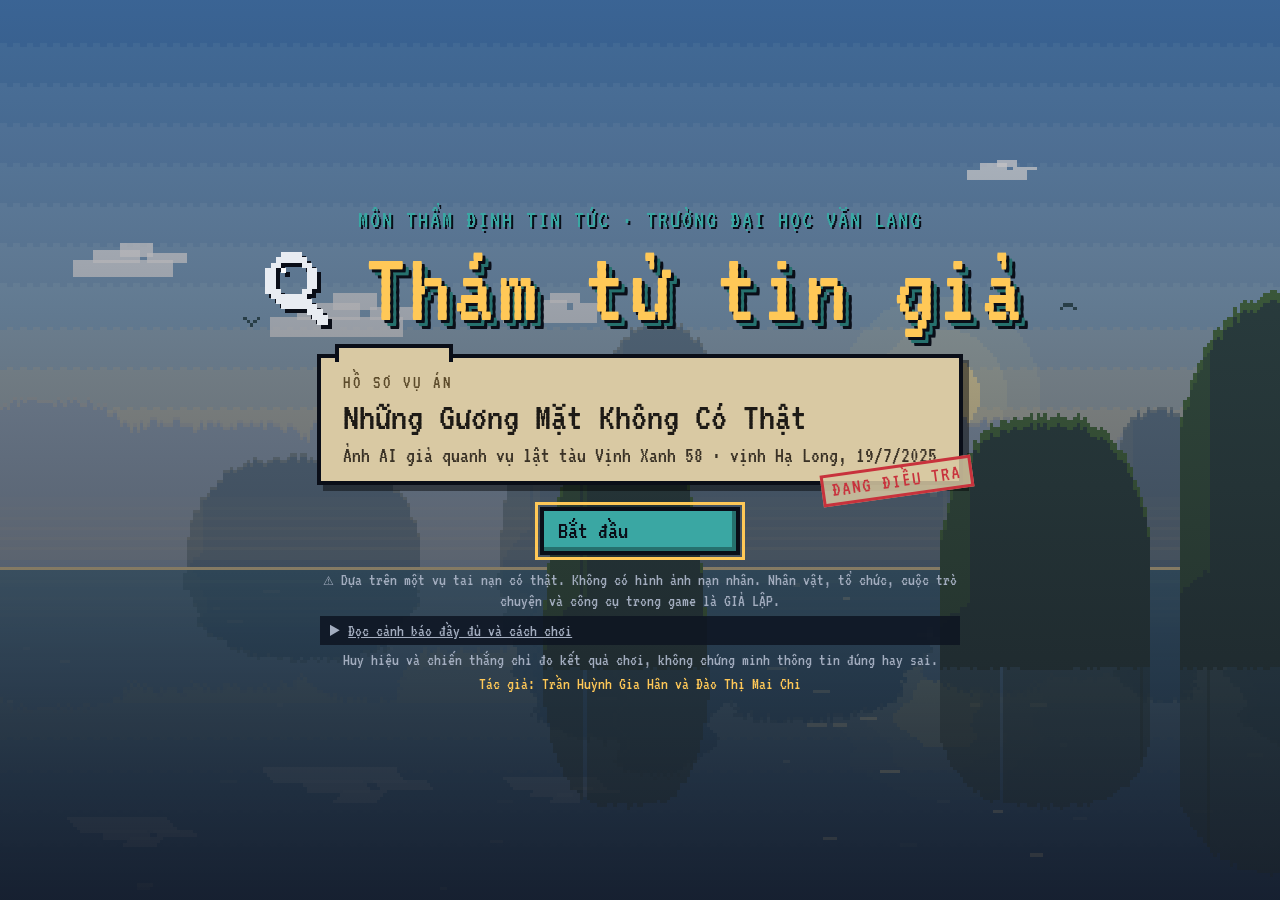
==== commit 700a1d00: "Phones play in landscape: rotate prompt, fullscreen + landscape lock, 8-direction virtual joystick, " ====
--- a/game/index.html
+++ b/game/index.html
@@ -85,14 +85,12 @@
 
   <!-- Phím ảo cho điện thoại -->
   <div id="touch" class="touch" hidden>
-    <div class="dpad">
-      <button type="button" data-dir="up" aria-label="Lên">▲</button>
-      <button type="button" data-dir="left" aria-label="Trái">◀</button>
-      <button type="button" data-dir="right" aria-label="Phải">▶</button>
-      <button type="button" data-dir="down" aria-label="Xuống">▼</button>
-    </div>
+    <div id="stick" class="stick" role="application" aria-label="Cần điều khiển 8 hướng"><i class="stick-knob"></i></div>
     <button type="button" id="touch-a" class="touch-a" aria-label="Hành động">A</button>
   </div>
+
+  <!-- Điện thoại cầm dọc: nhắc xoay ngang -->
+  <div id="rotate" class="rotate" aria-live="polite"><div class="rotate-phone"></div><p data-ui="rotate.text"></p></div>
 
   <!-- Nền chuyển động vịnh Hạ Long (màn hình chính + intro) -->
   <canvas id="bay" class="bay" hidden role="img"></canvas>
--- a/game/css/styles.css
+++ b/game/css/styles.css
@@ -266,13 +266,23 @@
 /* ---------- Phím ảo ---------- */
 .touch { position: fixed; inset: auto 0 16px 0; z-index: 22; pointer-events: none; display: flex; justify-content: space-between; padding: 0 16px; }
 .touch button { pointer-events: auto; touch-action: none; user-select: none; -webkit-user-select: none; }
-.dpad { display: grid; grid-template-columns: repeat(3, 56px); grid-template-rows: repeat(3, 56px); }
-.dpad button { background: rgb(36 48 73 / 0.8); color: var(--paper); border: 3px solid var(--ink); font-size: 22px; }
-.dpad [data-dir="up"] { grid-column: 2; grid-row: 1; }
-.dpad [data-dir="left"] { grid-column: 1; grid-row: 2; }
-.dpad [data-dir="right"] { grid-column: 3; grid-row: 2; }
-.dpad [data-dir="down"] { grid-column: 2; grid-row: 3; }
-.touch.is-dialog .dpad { visibility: hidden; }
+.stick {
+  --sz: 132px;
+  position: relative; pointer-events: auto; touch-action: none; user-select: none; -webkit-user-select: none;
+  width: var(--sz); height: var(--sz); border-radius: 50%;
+  background:
+    linear-gradient(transparent calc(50% - 1px), rgb(232 236 242 / 0.18) 0 calc(50% + 1px), transparent 0),
+    linear-gradient(90deg, transparent calc(50% - 1px), rgb(232 236 242 / 0.18) 0 calc(50% + 1px), transparent 0),
+    radial-gradient(circle, rgb(36 48 73 / 0.55) 60%, rgb(36 48 73 / 0.8) 61%);
+  border: 3px solid var(--ink); box-shadow: 0 0 0 2px rgb(163 173 191 / 0.4);
+}
+.stick-knob {
+  position: absolute; left: 50%; top: 50%; width: 56px; height: 56px; margin: -28px 0 0 -28px; border-radius: 50%;
+  background: var(--teal); border: 3px solid var(--ink); box-shadow: inset -4px -4px 0 #24706d;
+  transition: transform 0.08s;
+}
+.stick.is-on .stick-knob { transition: none; }
+.touch.is-dialog .stick { visibility: hidden; }
 .touch-a { align-self: flex-end; width: 76px; height: 76px; border-radius: 50%; background: rgb(58 167 163 / 0.9); border: 4px solid var(--ink); color: var(--ink); font-size: 30px; margin-bottom: 30px; }
 
 /* ---------- Hộp thoại phụ + thông báo ---------- */
@@ -638,3 +648,59 @@
 
 .hud-clock { min-width: 64px; text-align: center; }
 @media (max-width: 700px) { .hud-clock { display: none; } }
+
+/* Vịnh Feed: độ lan truyền, bảng chọn ghi chú / trả lời */
+.icon-btn.has-alert { position: relative; }
+.icon-btn.has-alert::after { content: ''; position: absolute; top: 2px; right: 2px; width: 9px; height: 9px; background: #e5484d; border: 2px solid #10131c; }
+.feed-heat { display: flex; align-items: center; gap: 8px; flex-wrap: wrap; padding: 6px; font-size: 14px; color: #9ff5c8; border-bottom: 2px solid #2c3550; }
+.feed-heat.is-hot { color: #ff9aa2; }
+.feed-heat-bar { flex: 1 1 80px; height: 8px; background: #2a3044; min-width: 60px; }
+.feed-heat-fill { display: block; height: 100%; background: linear-gradient(90deg, #f0b44a, #e5484d); transition: width .4s; }
+.feed-heat-txt { flex-basis: 100%; font-size: 13px; }
+.feed-av.is-user { background: #8a6bb0; }
+.feed-badge { color: #6fb6ff; font-size: 13px; }
+.feed-tag { color: #7fb0ff; }
+.feed-text { white-space: pre-line; }
+.feed-fine { margin: 2px 0 0; font-size: 9px; color: #4a5468; text-align: right; }
+.feed-rise { color: #ff9aa2; }
+.feed-class { margin: 6px 0 0; font-size: 14px; color: #e8d38a; border-left: 4px solid #e8d38a; padding-left: 6px; }
+.feed-gone { font-style: italic; color: #9fb3c8; margin: 6px 0; }
+.feed-post.is-handled { opacity: .85; }
+.feed-comment.is-tip { color: #ffe08a; }
+.feed-comment.is-angry { color: #ff9aa2; }
+.feed-link { background: none; border: 0; padding: 0; color: #6fb6ff; text-decoration: underline; font: inherit; cursor: pointer; text-align: left; }
+.feed-pick { margin-top: 6px; display: flex; flex-direction: column; gap: 6px; background: #10151f; border: 2px dashed #4a5470; padding: 6px; }
+.feed-pick .btn-small { text-align: left; white-space: normal; line-height: 1.25; }
+.feed-pick-ask { margin: 0; color: #7fe3ff; font-size: 14px; }
+
+/* ---------- Điện thoại: chơi màn hình ngang ---------- */
+.rotate { display: none; }
+@media (pointer: coarse) and (orientation: portrait) and (max-width: 760px) {
+  .rotate {
+    position: fixed; inset: 0; z-index: 100; display: flex; flex-direction: column; align-items: center; justify-content: center; gap: 18px;
+    background: var(--ink); color: var(--paper); text-align: center; padding: 24px;
+  }
+  .rotate p { max-width: 260px; margin: 0; }
+  .rotate-phone { width: 54px; height: 92px; border: 4px solid var(--straw); border-radius: 8px; animation: rotate-hint 2s steps(8) infinite; }
+}
+@keyframes rotate-hint { 0%, 30% { transform: rotate(0); } 60%, 100% { transform: rotate(-90deg); } }
+@media (max-height: 500px) {
+  :root { --fs: 18px; --px: 3px; --hud-h: 42px; }
+  .hud { padding: 4px 10px; }
+  .hud-title, .hud-clock { display: none; }
+  .icon-btn { width: 36px; height: 36px; padding: 4px; }
+  .hud-track { min-height: 28px; max-width: 32vw; }
+  .dialog { bottom: 6px; --dlg-max: 62dvh; --pw: 112px; --ph: 137px; }
+  .dialog-box { padding: 6px 10px; gap: 8px; }
+  .dialog-text { min-height: 2em; }
+  .backpack { width: min(380px, 52vw); }
+  body.backpack-open .dialog { width: calc(100vw - min(380px, 52vw) - 24px); --pw: 96px; --ph: 118px; }
+  .modal { max-height: calc(100dvh - var(--hud-h) - 8px); }
+  .touch { bottom: 10px; padding: 0 max(14px, env(safe-area-inset-right)) 0 max(14px, env(safe-area-inset-left)); }
+  .stick { --sz: 116px; }
+  .touch-a { width: 64px; height: 64px; font-size: 26px; margin-bottom: 20px; }
+  .phone { display: none; }
+  .intro { padding: 8px; }
+  .title-screen { padding: 8px 16px; }
+  .logo { font-size: clamp(32px, 13dvh, 104px); margin-bottom: 6px; }
+}
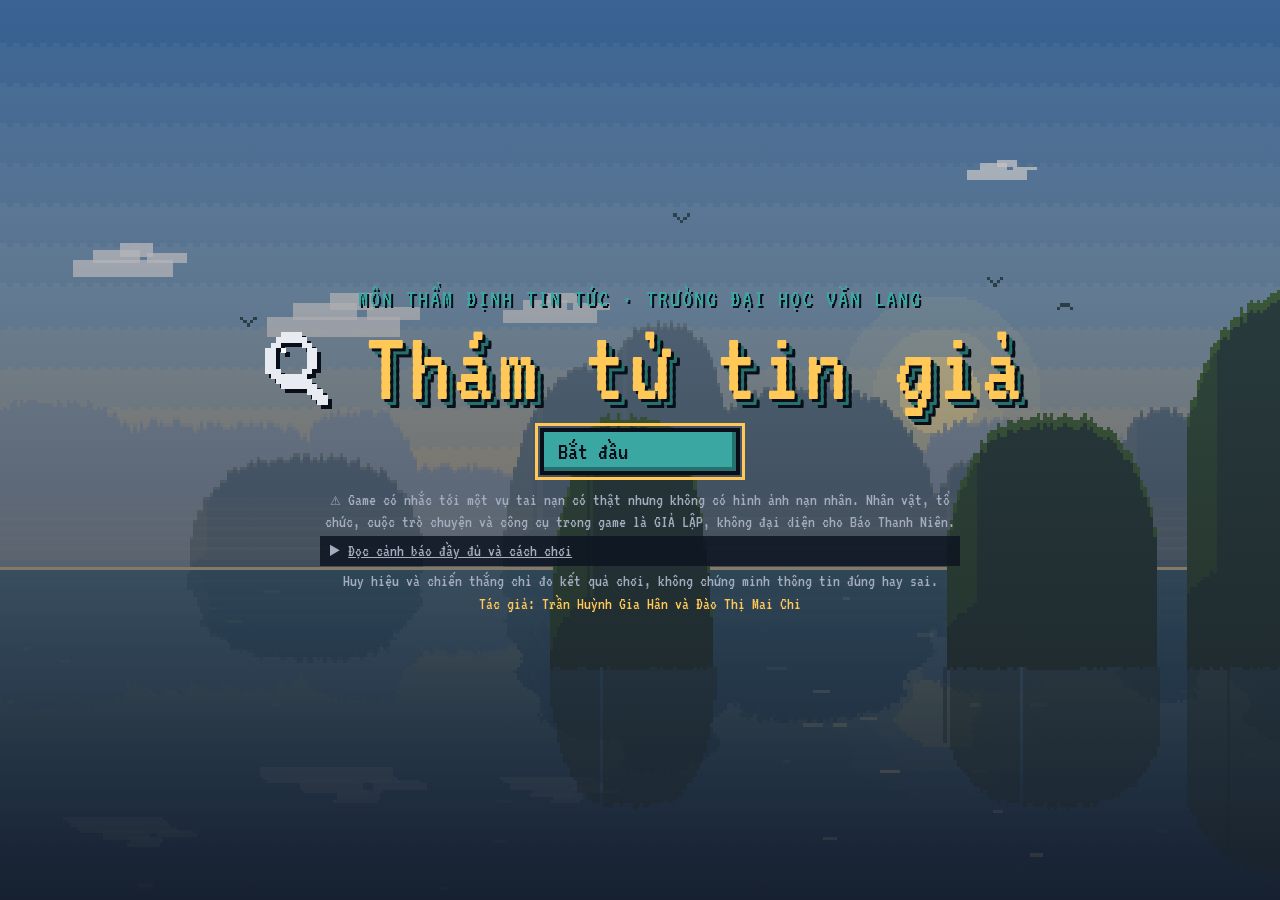
==== commit 4f29a8fb: "Story journey: start in a Ho Chi Minh City rented room (news feed, call to the newsroom), brief at t" ====
--- a/game/index.html
+++ b/game/index.html
@@ -103,12 +103,6 @@
         <svg class="logo-icon" viewBox="0 0 16 16" aria-hidden="true" shape-rendering="crispEdges"><path fill="currentColor" d="M5 1h4v1h1v1h1v1h1v4h-1v1h-1v1h1v1h1v1h1v1h1v2h-2v-1h-1v-1h-1v-1h-1v-1H9v1H5v-1H4v-1H3V9H2V4h1V3h1V2h1zm0 2v1H4v4h1v1h4V8h1V4H9V3z"/><path fill="#fff" d="M5 4h1v1H5z"/></svg>
         <span data-ui="gameTitle"></span>
       </h1>
-      <div class="case-file">
-        <span class="case-label" data-ui="title.caseLabel"></span>
-        <p id="title-case" class="case-title"></p>
-        <p class="case-sub" data-ui="title.caseSub"></p>
-        <span class="stamp" data-ui="title.stamp"></span>
-      </div>
       <div id="title-actions" class="actions title-actions">
         <button type="button" id="title-start" class="btn-primary" data-ui="title.start"></button>
         <button type="button" id="title-continue" class="btn-primary" data-ui="title.continue"></button>
@@ -131,34 +125,23 @@
   </section>
 
   <!-- Intro: bối cảnh vụ án trên nền vịnh chuyển động -->
-  <section id="intro" class="intro" hidden aria-label="Bối cảnh vụ án">
-    <div id="intro-phone" class="phone" hidden></div>
+  <section id="intro" class="intro" hidden aria-label="Chọn nhân vật">
     <div class="intro-box">
-      <p id="intro-step" class="intro-step"></p>
-      <h2 id="intro-title"></h2>
-      <p id="intro-text" class="intro-text" aria-live="polite"></p>
-      <p id="intro-cite" class="cite-line"></p>
-      <div id="intro-final" hidden>
-        <h3 id="intro-questions-title"></h3>
-        <ol id="intro-questions"></ol>
-        <form id="intro-name">
-          <p data-ui="title.lookLabel"></p>
-          <div class="look-pick" role="radiogroup">
-            <button type="button" class="look" data-look="m" aria-pressed="true"><span class="look-img"></span><span data-ui="title.lookM"></span></button>
-            <button type="button" class="look" data-look="f" aria-pressed="false"><span class="look-img"></span><span data-ui="title.lookF"></span></button>
-          </div>
-          <label for="intro-name-input" data-ui="title.nameLabel"></label>
-          <div class="answer-row">
-            <input id="intro-name-input" maxlength="20" autocomplete="off" required>
-            <button type="submit" class="btn-primary" id="intro-start"></button>
-          </div>
-          <p class="muted small" data-ui="title.nameHint"></p>
-        </form>
-      </div>
-      <div id="intro-actions" class="actions">
-        <button type="button" id="intro-next" class="btn-primary"></button>
-        <button type="button" id="intro-skip" class="btn"></button>
-      </div>
+      <h2 id="intro-title" data-ui="title.pickTitle"></h2>
+      <form id="intro-name">
+        <p data-ui="title.lookLabel"></p>
+        <div class="look-pick" role="radiogroup">
+          <button type="button" class="look" data-look="m" aria-pressed="true"><span class="look-img"></span><span data-ui="title.lookM"></span></button>
+          <button type="button" class="look" data-look="f" aria-pressed="false"><span class="look-img"></span><span data-ui="title.lookF"></span></button>
+        </div>
+        <label for="intro-name-input" data-ui="title.nameLabel"></label>
+        <div class="answer-row">
+          <input id="intro-name-input" maxlength="20" autocomplete="off" required>
+          <button type="submit" class="btn-primary" id="intro-start" data-ui="title.nameConfirm"></button>
+        </div>
+        <p class="muted small" data-ui="title.nameHint"></p>
+        <button type="button" id="intro-back" class="btn" data-ui="title.back"></button>
+      </form>
     </div>
   </section>
 
--- a/game/css/styles.css
+++ b/game/css/styles.css
@@ -332,7 +332,7 @@
 .title-card .panel { background: rgb(14 20 34 / 0.9); }
 .title-game { text-shadow: 3px 3px 0 var(--ink); }
 
-.intro { position: fixed; inset: 0; z-index: 41; display: flex; flex-direction: column; justify-content: flex-end; align-items: center; padding: 16px; }
+.intro { position: fixed; inset: 0; z-index: 41; display: flex; flex-direction: column; justify-content: center; align-items: center; padding: 16px; }
 .intro-box {
   width: min(860px, 100%);
   background: rgb(14 20 34 / 0.94);
@@ -437,7 +437,7 @@
 .results-cols { display: grid; grid-template-columns: 1fr 1fr; gap: 8px; }
 .results-cols ul { padding-left: 1.2em; margin: 4px 0; }
 @media (max-width: 760px) { .results-cols { grid-template-columns: 1fr; } }
-.look-pick { display: flex; gap: 10px; margin-bottom: 8px; }
+.look-pick { display: flex; justify-content: center; gap: 10px; margin-bottom: 8px; }
 .look { display: flex; flex-direction: column; align-items: center; gap: 2px; background: var(--plum); color: var(--paper); border: var(--px) solid var(--ink); padding: 6px 14px; min-width: 88px; }
 .look[aria-pressed="true"] { background: var(--teal); color: var(--ink); box-shadow: 0 0 0 3px var(--straw); }
 .look-img { width: 64px; height: 64px; background-repeat: no-repeat; background-size: 192px 384px; background-position: 0 -4px; image-rendering: pixelated; }
@@ -704,3 +704,26 @@
   .title-screen { padding: 8px 16px; }
   .logo { font-size: clamp(32px, 13dvh, 104px); margin-bottom: 6px; }
 }
+
+/* ---------- Hành trình: màn máy tính ở phòng trọ, chuyến xe khách ---------- */
+.pc-feed { background: #0d1626; border: var(--px) solid var(--ink); box-shadow: 0 0 0 2px #2c4a6b; padding: 8px; display: grid; gap: 8px; max-width: 640px; }
+.pc-feed-head { color: #7fe3ff; border-bottom: 2px solid #2c4a6b; padding-bottom: 4px; }
+.pc-post { background: #16233a; padding: 6px 8px; border-left: 4px solid var(--grey-dark); }
+.pc-post.is-news { border-left-color: var(--teal); }
+.pc-post.is-viral { border-left-color: var(--red); }
+.pc-post p { margin: 4px 0; }
+.pc-who { color: var(--straw); font-size: 0.85em; }
+.pc-stat { color: #ff8a8a; font-size: 0.85em; }
+.pc-pic { position: relative; height: 70px; margin: 4px 0; background: linear-gradient(135deg, #3a4b63, #22304a); overflow: hidden; }
+.pc-pic i { position: absolute; inset: 14px 30%; background: repeating-linear-gradient(90deg, #5a6a84 0 8px, #46566e 8px 16px); }
+.pc-pic.is-video::after { content: "▶"; position: absolute; left: 50%; top: 50%; transform: translate(-50%, -50%); font-size: 28px; color: var(--paper); }
+.trip { position: fixed; inset: 0; z-index: 60; background: rgb(5 6 10 / 0.94); display: flex; align-items: center; justify-content: center; padding: 16px; cursor: pointer; }
+.trip-box { width: min(760px, 100%); text-align: center; }
+.trip-road { position: relative; height: 70px; margin: 24px 6% 34px; border-bottom: 6px dashed #4b5569; }
+.trip-stop { position: absolute; bottom: -34px; transform: translateX(-50%); font-size: 0.8em; color: var(--muted); white-space: nowrap; }
+.trip-stop::before { content: ""; position: absolute; left: 50%; top: -14px; width: 10px; height: 10px; margin-left: -5px; background: #4b5569; border: 2px solid var(--ink); }
+.trip-stop.is-past { color: var(--straw); }
+.trip-stop.is-past::before { background: var(--straw); }
+.trip-bus { position: absolute; bottom: 4px; width: 56px; height: 26px; margin-left: -28px; background: var(--teal); border: 3px solid var(--ink); box-shadow: inset 0 -6px 0 #24706d; transition: left 0.8s steps(8); }
+.trip-bus::before { content: ""; position: absolute; left: 6px; right: 14px; top: 4px; height: 7px; background: repeating-linear-gradient(90deg, #9cc4dc 0 8px, transparent 8px 11px); }
+@media (max-width: 760px), (max-height: 500px) { .trip-stop { font-size: 0.65em; } .trip-stop:nth-child(even) { bottom: auto; top: -28px; } }
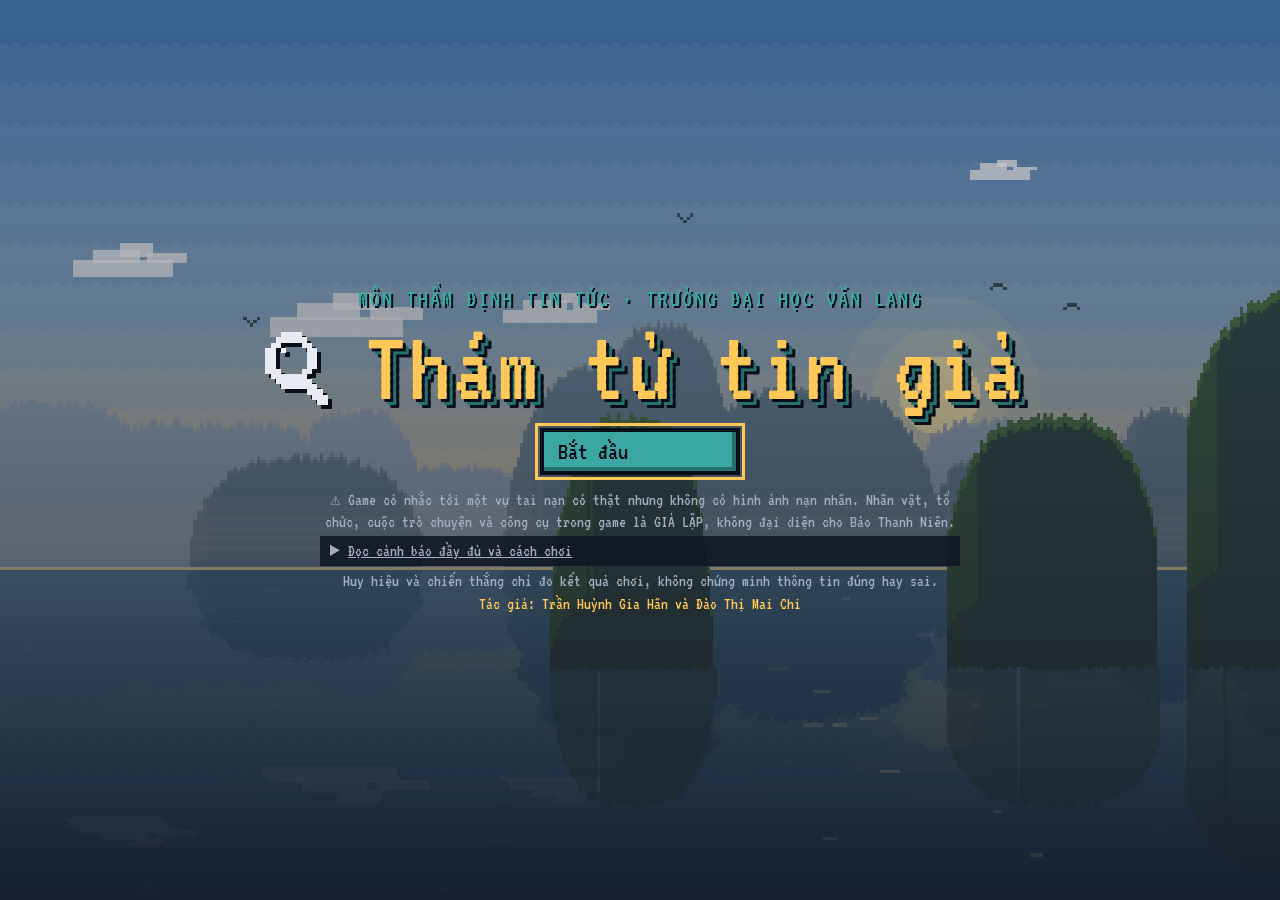
==== commit 93d83e60: "Add one-time feature tips module (tips.js), settings toggle and tip texts Co-Authored-By: Claude Opu" ====
--- a/game/index.html
+++ b/game/index.html
@@ -82,6 +82,8 @@
     </div>
     <div id="backpack-body" class="backpack-body" role="tabpanel"></div>
   </aside>
+
+  <div id="tip" class="tip" role="status" aria-live="polite" hidden></div>
 
   <!-- Phím ảo cho điện thoại -->
   <div id="touch" class="touch" hidden>
--- a/game/css/styles.css
+++ b/game/css/styles.css
@@ -202,6 +202,8 @@
 .quest-row.done .st { color: var(--green); }
 .quest-row.active .st { color: var(--straw); }
 .objective { border-left: 6px solid var(--straw); padding-left: 10px; }
+.route { margin: 6px 0 0; padding-left: 22px; }
+.route li.is-now { font-weight: bold; }
 .case { border: 2px solid var(--grey-dark); padding: 6px 10px; margin: 8px 0; background: rgb(15 14 23 / 0.35); }
 .case.is-tracked { border-color: var(--straw); box-shadow: inset 4px 0 0 var(--straw); }
 .case.is-done { opacity: 0.7; }
@@ -283,6 +285,13 @@
 }
 .stick.is-on .stick-knob { transition: none; }
 .touch.is-dialog .stick { visibility: hidden; }
+/* ---------- Mẹo cho người mới ---------- */
+.tip { position: fixed; left: 16px; bottom: 16px; z-index: 23; max-width: 320px; pointer-events: none; background: var(--paper); color: var(--ink); border: var(--px) solid var(--ink); box-shadow: 0 0 0 2px var(--lavender); padding: 8px 12px; }
+.tip[hidden] { display: none; }
+.tip > * { pointer-events: auto; }
+.tip p { margin: 4px 0; }
+.tip button { font: inherit; margin-top: 4px; padding: 2px 12px; cursor: pointer; background: var(--straw); color: var(--ink); border: 2px solid var(--ink); }
+@media (pointer: coarse) { .tip { bottom: 180px; } }
 .touch-a { align-self: flex-end; width: 76px; height: 76px; border-radius: 50%; background: rgb(58 167 163 / 0.9); border: 4px solid var(--ink); color: var(--ink); font-size: 30px; margin-bottom: 30px; }
 
 /* ---------- Hộp thoại phụ + thông báo ---------- */
@@ -440,7 +449,7 @@
 .look-pick { display: flex; justify-content: center; gap: 10px; margin-bottom: 8px; }
 .look { display: flex; flex-direction: column; align-items: center; gap: 2px; background: var(--plum); color: var(--paper); border: var(--px) solid var(--ink); padding: 6px 14px; min-width: 88px; }
 .look[aria-pressed="true"] { background: var(--teal); color: var(--ink); box-shadow: 0 0 0 3px var(--straw); }
-.look-img { width: 64px; height: 64px; background-repeat: no-repeat; background-size: 192px 384px; background-position: 0 -4px; image-rendering: pixelated; }
+.look-img { width: 64px; height: 64px; background-repeat: no-repeat; background-size: 576px 384px; background-position: 0 0; image-rendering: pixelated; }
 .look[data-look="m"] .look-img { background-image: url(../assets/sprites/hero_m.png); }
 .look[data-look="f"] .look-img { background-image: url(../assets/sprites/hero_f.png); }
 
@@ -698,6 +707,7 @@
   .modal { max-height: calc(100dvh - var(--hud-h) - 8px); }
   .touch { bottom: 10px; padding: 0 max(14px, env(safe-area-inset-right)) 0 max(14px, env(safe-area-inset-left)); }
   .stick { --sz: 116px; }
+  .tip { top: calc(var(--hud-h) + 6px); bottom: auto; left: 10px; max-width: min(300px, 40vw); }
   .touch-a { width: 64px; height: 64px; font-size: 26px; margin-bottom: 20px; }
   .phone { display: none; }
   .intro { padding: 8px; }
@@ -727,3 +737,10 @@
 .trip-bus { position: absolute; bottom: 4px; width: 56px; height: 26px; margin-left: -28px; background: var(--teal); border: 3px solid var(--ink); box-shadow: inset 0 -6px 0 #24706d; transition: left 0.8s steps(8); }
 .trip-bus::before { content: ""; position: absolute; left: 6px; right: 14px; top: 4px; height: 7px; background: repeating-linear-gradient(90deg, #9cc4dc 0 8px, transparent 8px 11px); }
 @media (max-width: 760px), (max-height: 500px) { .trip-stop { font-size: 0.65em; } .trip-stop:nth-child(even) { bottom: auto; top: -28px; } }
+
+/* Góc máy điện ảnh (world.js → shot): hai dải đen trên / dưới khi máy quay lia, cận nhân vật */
+body::before, body::after { content: ""; position: fixed; left: 0; right: 0; height: 0; background: #05060a; z-index: 19; pointer-events: none; transition: height 0.5s ease; }
+body::before { top: 0; }
+body::after { bottom: 0; }
+body.is-cine::before, body.is-cine::after { height: 9vh; }
+@media (prefers-reduced-motion: reduce) { body::before, body::after { transition: none; } }
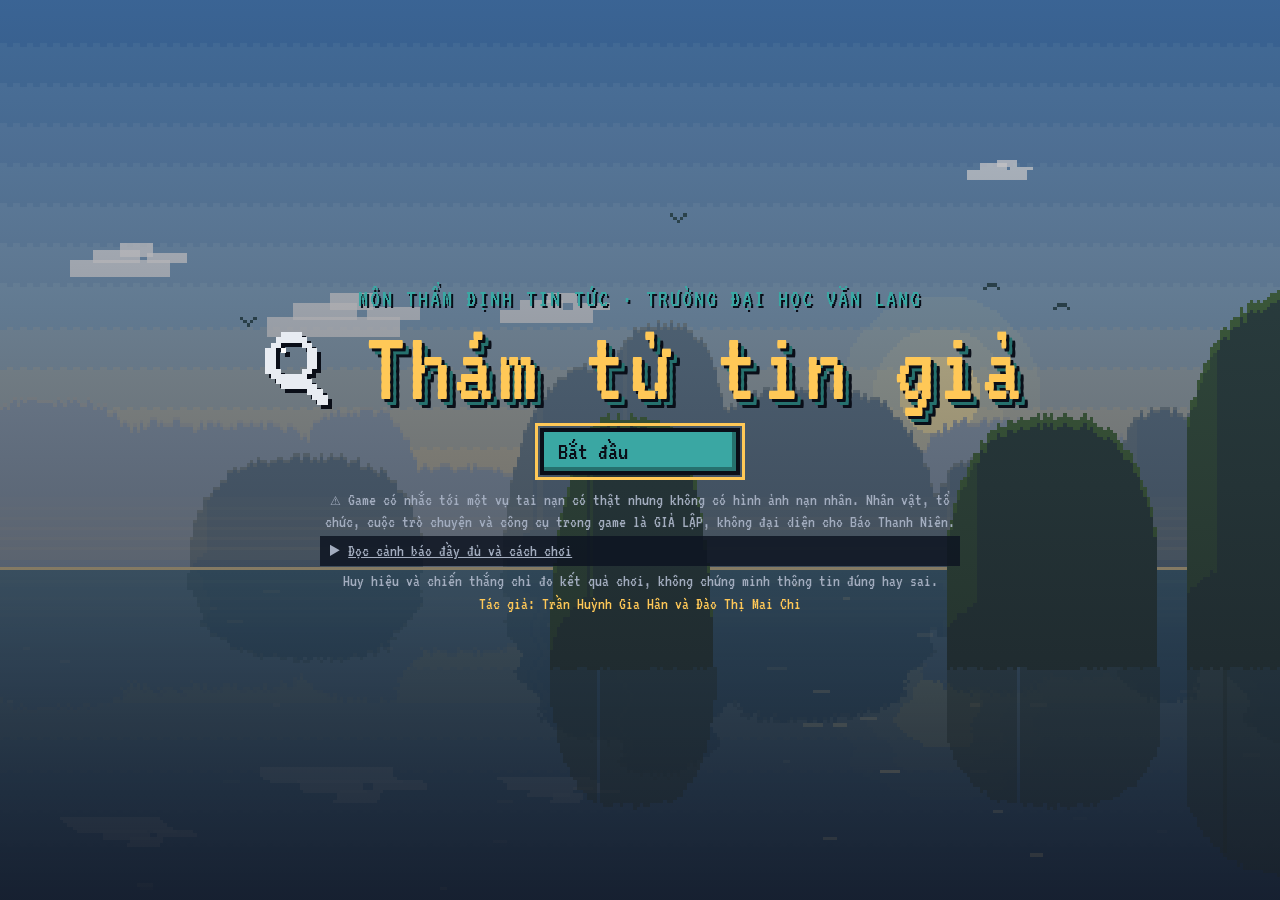
==== commit f26346a9: "Add Hướng dẫn tab to backpack Co-Authored-By: Claude Opus 5.5 <noreply@anthropic.com>" ====
--- a/game/index.html
+++ b/game/index.html
@@ -79,6 +79,7 @@
       <button type="button" role="tab" data-tab="feed" data-ui="backpack.tabFeed"></button>
       <button type="button" role="tab" data-tab="pinboard" data-ui="backpack.tabPinboard"></button>
       <button type="button" role="tab" data-tab="history" data-ui="backpack.tabHistory"></button>
+      <button type="button" role="tab" data-tab="guide" data-ui="tipsUi.tab"></button>
     </div>
     <div id="backpack-body" class="backpack-body" role="tabpanel"></div>
   </aside>
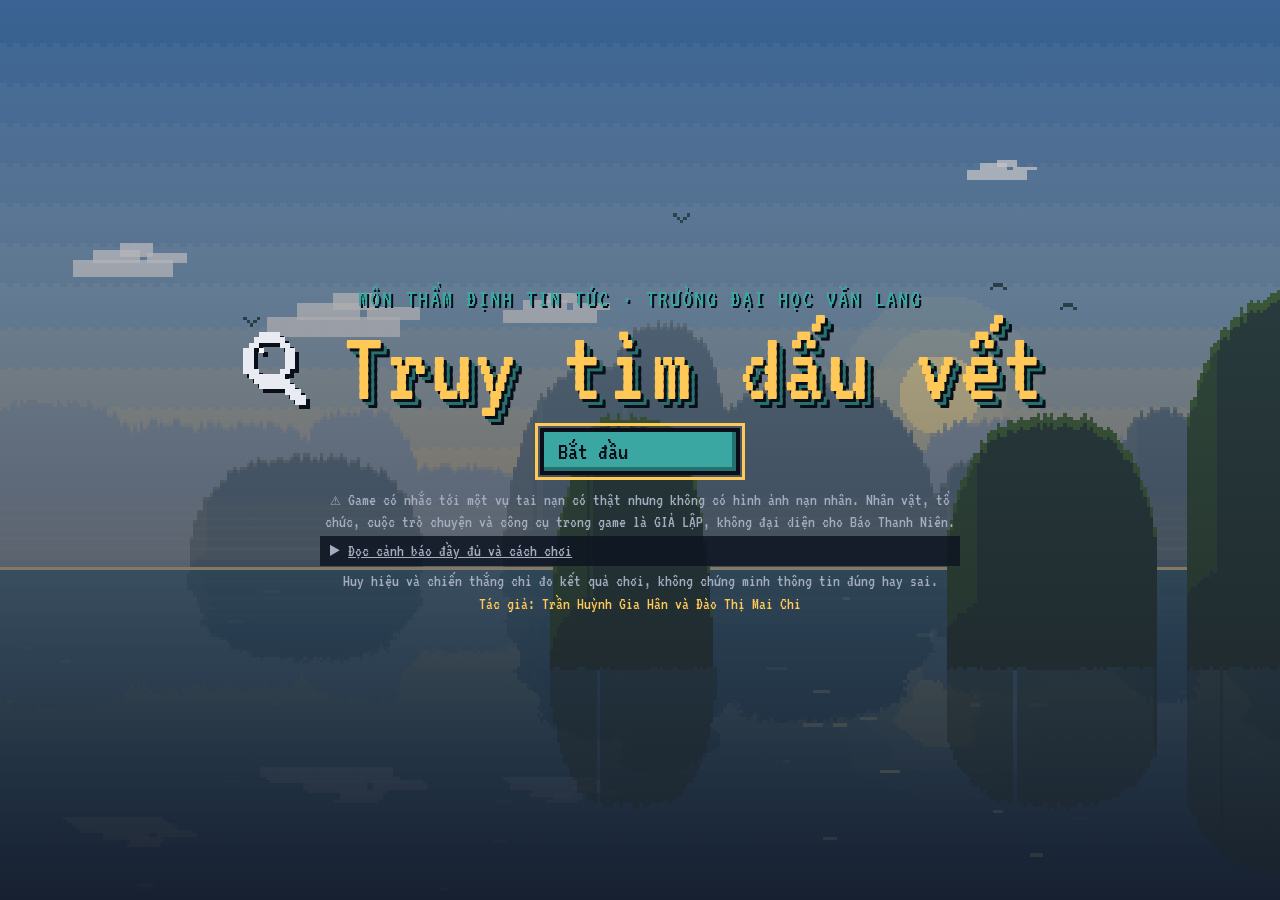
==== commit 11997936: "Rename the game to "Truy tìm dấu vết" Co-Authored-By: Claude Opus 5.5 <noreply@anthropic.com>" ====
--- a/game/index.html
+++ b/game/index.html
@@ -3,7 +3,7 @@
 <head>
   <meta charset="utf-8">
   <meta name="viewport" content="width=device-width, initial-scale=1, viewport-fit=cover">
-  <title>Thám tử tin giả</title>
+  <title>Truy tìm dấu vết</title>
   <meta name="description" content="Game pixel nhập vai về thẩm định ảnh AI giả quanh vụ lật tàu Vịnh Xanh 58. Tình huống, nhân vật là GIẢ LẬP.">
   <link rel="preconnect" href="https://fonts.googleapis.com">
   <link rel="preconnect" href="https://fonts.gstatic.com" crossorigin>
--- a/game/css/styles.css
+++ b/game/css/styles.css
@@ -1,4 +1,4 @@
-/* Thám tử tin giả — giao diện DOM phủ trên bản đồ Phaser. */
+/* Truy tìm dấu vết — giao diện DOM phủ trên bản đồ Phaser. */
 :root {
   /* Tông lạnh kiểu trinh thám: xanh than, xám đá, điểm nhấn hổ phách cho manh mối */
   --ink: #0a0e18;
@@ -286,12 +286,14 @@
 .stick.is-on .stick-knob { transition: none; }
 .touch.is-dialog .stick { visibility: hidden; }
 /* ---------- Mẹo cho người mới ---------- */
-.tip { position: fixed; left: 16px; bottom: 16px; z-index: 23; max-width: 320px; pointer-events: none; background: var(--paper); color: var(--ink); border: var(--px) solid var(--ink); box-shadow: 0 0 0 2px var(--lavender); padding: 8px 12px; }
+.tip { position: fixed; left: 16px; bottom: 16px; z-index: 32; max-width: 320px; pointer-events: none; background: var(--paper); color: var(--ink); border: var(--px) solid var(--ink); box-shadow: 0 0 0 2px var(--lavender); padding: 8px 12px; }
 .tip[hidden] { display: none; }
-.tip > * { pointer-events: auto; }
+.tip button { pointer-events: auto; }
+/* khi đang thoại: thẻ lên góc trái dưới thanh trên, không che khung thoại */
+body:has(#dialog:not([hidden])) .tip { top: calc(var(--hud-h) + 8px); bottom: auto; }
 .tip p { margin: 4px 0; }
 .tip button { font: inherit; margin-top: 4px; padding: 2px 12px; cursor: pointer; background: var(--straw); color: var(--ink); border: 2px solid var(--ink); }
-@media (pointer: coarse) { .tip { bottom: 180px; } }
+@media (pointer: coarse) { .tip { bottom: 180px; } body:has(#dialog:not([hidden])) .tip { bottom: auto; } }
 .touch-a { align-self: flex-end; width: 76px; height: 76px; border-radius: 50%; background: rgb(58 167 163 / 0.9); border: 4px solid var(--ink); color: var(--ink); font-size: 30px; margin-bottom: 30px; }
 
 /* ---------- Hộp thoại phụ + thông báo ---------- */
@@ -707,7 +709,7 @@
   .modal { max-height: calc(100dvh - var(--hud-h) - 8px); }
   .touch { bottom: 10px; padding: 0 max(14px, env(safe-area-inset-right)) 0 max(14px, env(safe-area-inset-left)); }
   .stick { --sz: 116px; }
-  .tip { top: calc(var(--hud-h) + 6px); bottom: auto; left: 10px; max-width: min(300px, 40vw); }
+  .tip { top: calc(var(--hud-h) + 6px); bottom: auto; left: 10px; max-width: min(300px, 40vw); max-height: calc(100dvh - var(--hud-h) - 140px); overflow-y: auto; pointer-events: auto; }
   .touch-a { width: 64px; height: 64px; font-size: 26px; margin-bottom: 20px; }
   .phone { display: none; }
   .intro { padding: 8px; }
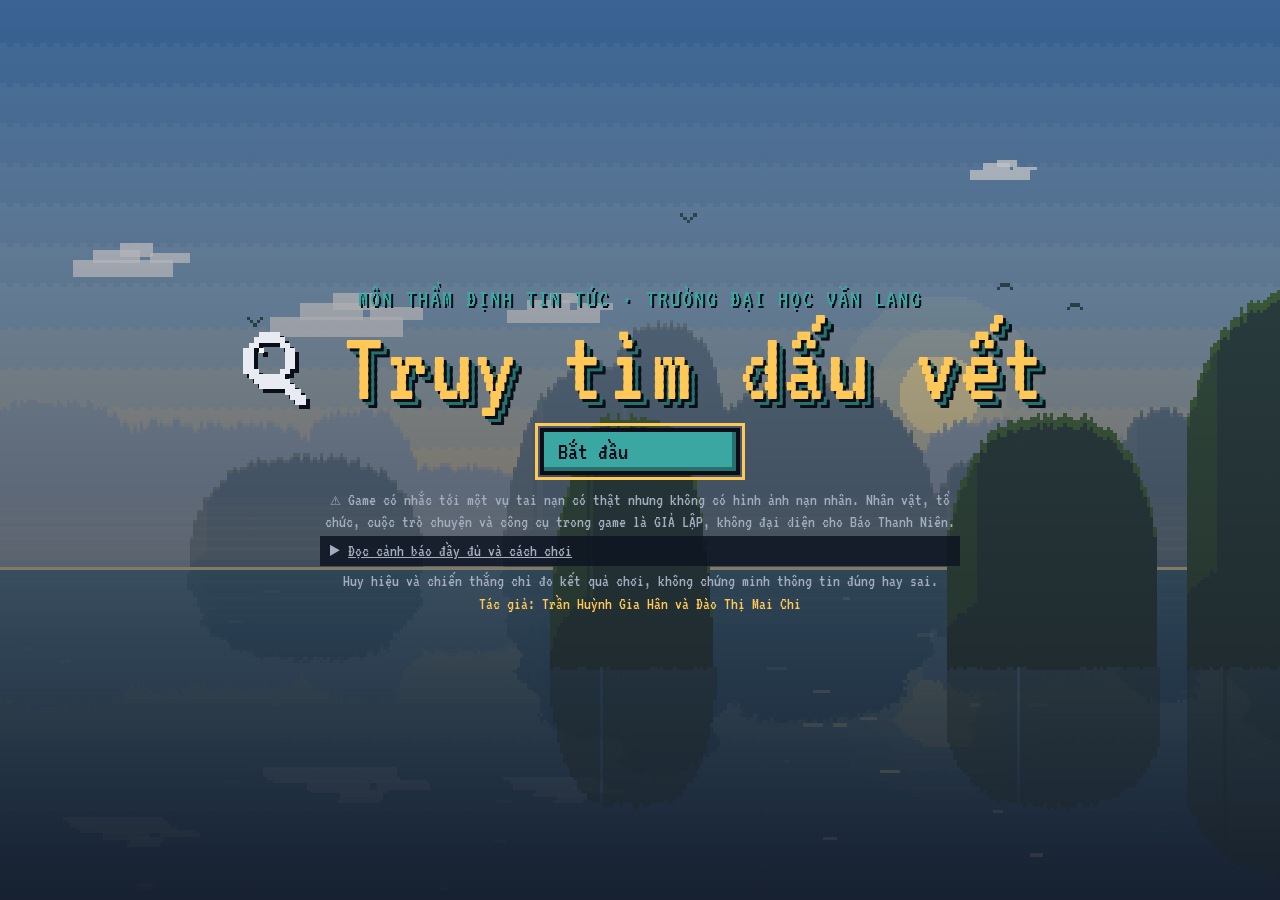
==== commit 57c40791: "Global credibility score, honor badge, completion record on the title screen - Credibility is one sc" ====
--- a/game/index.html
+++ b/game/index.html
@@ -106,6 +106,7 @@
         <svg class="logo-icon" viewBox="0 0 16 16" aria-hidden="true" shape-rendering="crispEdges"><path fill="currentColor" d="M5 1h4v1h1v1h1v1h1v4h-1v1h-1v1h1v1h1v1h1v1h1v2h-2v-1h-1v-1h-1v-1h-1v-1H9v1H5v-1H4v-1H3V9H2V4h1V3h1V2h1zm0 2v1H4v4h1v1h4V8h1V4H9V3z"/><path fill="#fff" d="M5 4h1v1H5z"/></svg>
         <span data-ui="gameTitle"></span>
       </h1>
+      <p id="title-record" class="title-record" hidden></p>
       <div id="title-actions" class="actions title-actions">
         <button type="button" id="title-start" class="btn-primary" data-ui="title.start"></button>
         <button type="button" id="title-continue" class="btn-primary" data-ui="title.continue"></button>
@@ -164,6 +165,7 @@
         <button type="button" id="results-continue" class="btn-primary"></button>
         <button type="button" id="results-sources" class="btn"></button>
         <button type="button" id="results-replay" class="btn"></button>
+        <button type="button" id="results-home" class="btn"></button>
       </div>
     </div>
   </section>
--- a/game/css/styles.css
+++ b/game/css/styles.css
@@ -286,14 +286,14 @@
 .stick.is-on .stick-knob { transition: none; }
 .touch.is-dialog .stick { visibility: hidden; }
 /* ---------- Mẹo cho người mới ---------- */
-.tip { position: fixed; left: 16px; bottom: 16px; z-index: 32; max-width: 320px; pointer-events: none; background: var(--paper); color: var(--ink); border: var(--px) solid var(--ink); box-shadow: 0 0 0 2px var(--lavender); padding: 8px 12px; }
+.tip { position: fixed; left: 16px; bottom: 96px; z-index: 32; max-width: 320px; pointer-events: none; background: var(--paper); color: var(--ink); border: var(--px) solid var(--ink); box-shadow: 0 0 0 2px var(--lavender); padding: 8px 12px; }
 .tip[hidden] { display: none; }
 .tip button { pointer-events: auto; }
 /* khi đang thoại: thẻ lên góc trái dưới thanh trên, không che khung thoại */
 body:has(#dialog:not([hidden])) .tip { top: calc(var(--hud-h) + 8px); bottom: auto; }
 .tip p { margin: 4px 0; }
 .tip button { font: inherit; margin-top: 4px; padding: 2px 12px; cursor: pointer; background: var(--straw); color: var(--ink); border: 2px solid var(--ink); }
-@media (pointer: coarse) { .tip { bottom: 180px; } body:has(#dialog:not([hidden])) .tip { bottom: auto; } }
+@media (pointer: coarse) { .tip { bottom: 240px; } body:has(#dialog:not([hidden])) .tip { bottom: auto; } }
 .touch-a { align-self: flex-end; width: 76px; height: 76px; border-radius: 50%; background: rgb(58 167 163 / 0.9); border: 4px solid var(--ink); color: var(--ink); font-size: 30px; margin-bottom: 30px; }
 
 /* ---------- Hộp thoại phụ + thông báo ---------- */
@@ -746,3 +746,79 @@
 body::after { bottom: 0; }
 body.is-cine::before, body.is-cine::after { height: 9vh; }
 @media (prefers-reduced-motion: reduce) { body::before, body::after { transition: none; } }
+
+/* ---------- Hoạt cảnh kết (js/ending.js) ---------- */
+.endtro { position: fixed; inset: 0; z-index: 80; overflow: hidden; background: #05060a; color: var(--paper); opacity: 0; transition: opacity 0.9s; }
+.endtro.is-in, .endtro.is-static { opacity: 1; }
+.endtro.is-out { opacity: 0; transition-duration: 0.5s; }
+.endtro-bay { position: absolute; inset: 0; width: 100%; height: 100%; object-fit: cover; image-rendering: pixelated; }
+.endtro-shade { position: absolute; inset: 0; background: linear-gradient(rgb(5 6 10 / 0.55), rgb(5 6 10 / 0.82)); }
+.endtro-stage { position: absolute; inset: 0; display: flex; align-items: center; justify-content: center; padding: 24px 16px 72px; text-align: center; }
+.endtro-stage > section, .endtro-credits { position: absolute; left: 50%; width: min(820px, calc(100% - 32px)); transform: translateX(-50%); opacity: 0; transition: opacity 0.9s; }
+.endtro-stage > section.is-on { opacity: 1; }
+.endtro-stage > section.is-off { opacity: 0; }
+.endtro-recap h2 { color: var(--straw); font-size: 34px; margin: 0 0 18px; text-shadow: 3px 3px 0 var(--ink); }
+.endtro-recap ol { list-style: none; margin: 0; padding: 0; display: grid; gap: 14px; text-align: left; }
+.endtro-recap li { opacity: 0; transform: translateY(8px); transition: opacity 0.7s, transform 0.7s; background: rgb(14 20 34 / 0.8); border: var(--px) solid var(--ink); box-shadow: 0 0 0 2px var(--plum); padding: 8px 14px; font-size: 21px; line-height: 1.25; }
+.endtro-recap li.is-on { opacity: 1; transform: none; }
+.endtro-recap li b { display: block; color: var(--teal); font-weight: normal; }
+.endtro-recap li span::before { content: "✓ "; color: var(--green); }
+.endtro-conclusion p { margin: 0 0 14px; font-size: clamp(28px, 4.6vw, 46px); line-height: 1.15; text-shadow: 3px 3px 0 var(--ink); opacity: 0; transition: opacity 1s; }
+.endtro-conclusion p.is-on { opacity: 1; }
+.endtro-conclusion p:last-child { color: var(--straw); }
+.endtro-credits { top: 100%; opacity: 1; }
+.endtro-credits.is-on { animation: endtro-roll 20s linear forwards; }
+/* cuộn từ dưới mép màn hình lên hết khỏi mép trên */
+@keyframes endtro-roll { from { top: 100%; transform: translate(-50%, 0); } to { top: 0; transform: translate(-50%, -100%); } }
+.endtro-final .endtro-game { font-size: clamp(40px, 7vw, 72px); }
+.endtro-game { font-size: 48px; color: var(--straw); margin: 0; text-shadow: 3px 3px 0 var(--ink); }
+.endtro-case { margin: 0 0 22px; color: var(--grey); font-size: 22px; }
+.endtro-credits section { margin: 0 0 18px; }
+.endtro-credits h3 { margin: 0 0 4px; font-size: 20px; font-weight: normal; color: var(--teal); text-transform: uppercase; letter-spacing: 1px; }
+.endtro-credits p { margin: 0; font-size: 20px; line-height: 1.25; }
+.endtro-thanks { margin: 10px 0 0; font-size: 34px; color: var(--paper); text-shadow: 3px 3px 0 var(--ink); }
+.endtro-skip, .endtro-close { position: absolute; right: 16px; bottom: 16px; }
+/* giảm chuyển động: mọi phần hiện ngay, xếp dọc, cuộn được */
+.endtro.is-static .endtro-stage { display: block; overflow-y: auto; padding-bottom: 80px; }
+.endtro.is-static .endtro-stage > section, .endtro.is-static .endtro-credits { position: static; transform: none; opacity: 1; margin: 0 auto 28px; animation: none; }
+.endtro.is-static .endtro-recap li, .endtro.is-static .endtro-conclusion p { opacity: 1; transform: none; }
+@media (max-height: 500px) {
+  .endtro-recap h2 { font-size: 26px; margin-bottom: 8px; }
+  .endtro-recap ol { gap: 6px; }
+  .endtro-recap li { font-size: 16px; padding: 4px 10px; }
+  .endtro-conclusion p { font-size: 26px; margin-bottom: 8px; }
+  .endtro-game { font-size: 34px; }
+  .endtro-credits p, .endtro-credits h3 { font-size: 16px; }
+  .endtro-credits section { margin-bottom: 8px; }
+  .endtro-thanks { font-size: 24px; }
+}
+
+/* ---------- Góc dưới: độ tin cậy + hạn chót (trái), balo (phải) ---------- */
+.hud-meters { position: fixed; left: 12px; bottom: 12px; flex-direction: column; align-items: stretch; gap: 4px; }
+.hud-meters .meter { justify-content: space-between; }
+#btn-backpack { position: fixed; right: 12px; bottom: 12px; }
+/* balo mở: nút dịch sang trái bảng balo để vẫn bấm đóng được */
+body.backpack-open #btn-backpack { right: calc(min(420px, 100vw) + 12px); }
+@media (max-width: 760px) { body.backpack-open #btn-backpack { right: 12px; } }
+/* điện thoại / máy cảm ứng: nằm trên cần điều khiển và nút A */
+@media (pointer: coarse) { .hud-meters { bottom: 160px; } #btn-backpack { bottom: 134px; } }
+@media (max-height: 500px) {
+  .hud-meters { left: max(14px, env(safe-area-inset-left)); bottom: 134px; }
+  #btn-backpack { right: max(14px, env(safe-area-inset-right)); bottom: 104px; }
+  body.backpack-open #btn-backpack { right: calc(min(380px, 52vw) + 10px); }
+}
+/* màn hình hẹp: khung thoại phủ kín hai góc dưới, nên khi đang thoại hai phần này về lại vị trí cũ trên thanh trên */
+@media (max-width: 1290px) {
+  body:has(#dialog:not([hidden])) .hud-meters { position: static; flex-direction: row; }
+  body:has(#dialog:not([hidden])) .hud-meters .meter { justify-content: flex-start; }
+  body:has(#dialog:not([hidden])) #btn-backpack { position: static; }
+}
+@media (max-width: 1100px) { body:has(#dialog:not([hidden])) .hud-place { display: none; } }
+
+/* ---------- Dấu hoàn thành game ở màn hình chính + nút về màn hình chính ở đoạn kết ---------- */
+.title-record { display: flex; flex-wrap: wrap; align-items: center; justify-content: center; gap: 6px 14px; margin: 8px 0; padding: 6px 12px; background: rgb(14 20 34 / 0.85); border: var(--px) solid var(--ink); box-shadow: 0 0 0 2px var(--green); }
+.title-record[hidden] { display: none; }
+.title-record > b { color: var(--green); font-weight: normal; }
+.title-record-item { display: inline-flex; align-items: center; gap: 6px; color: var(--paper); }
+.title-record-item img { height: 32px; image-rendering: pixelated; }
+.endtro-home { position: absolute; left: 16px; bottom: 16px; }
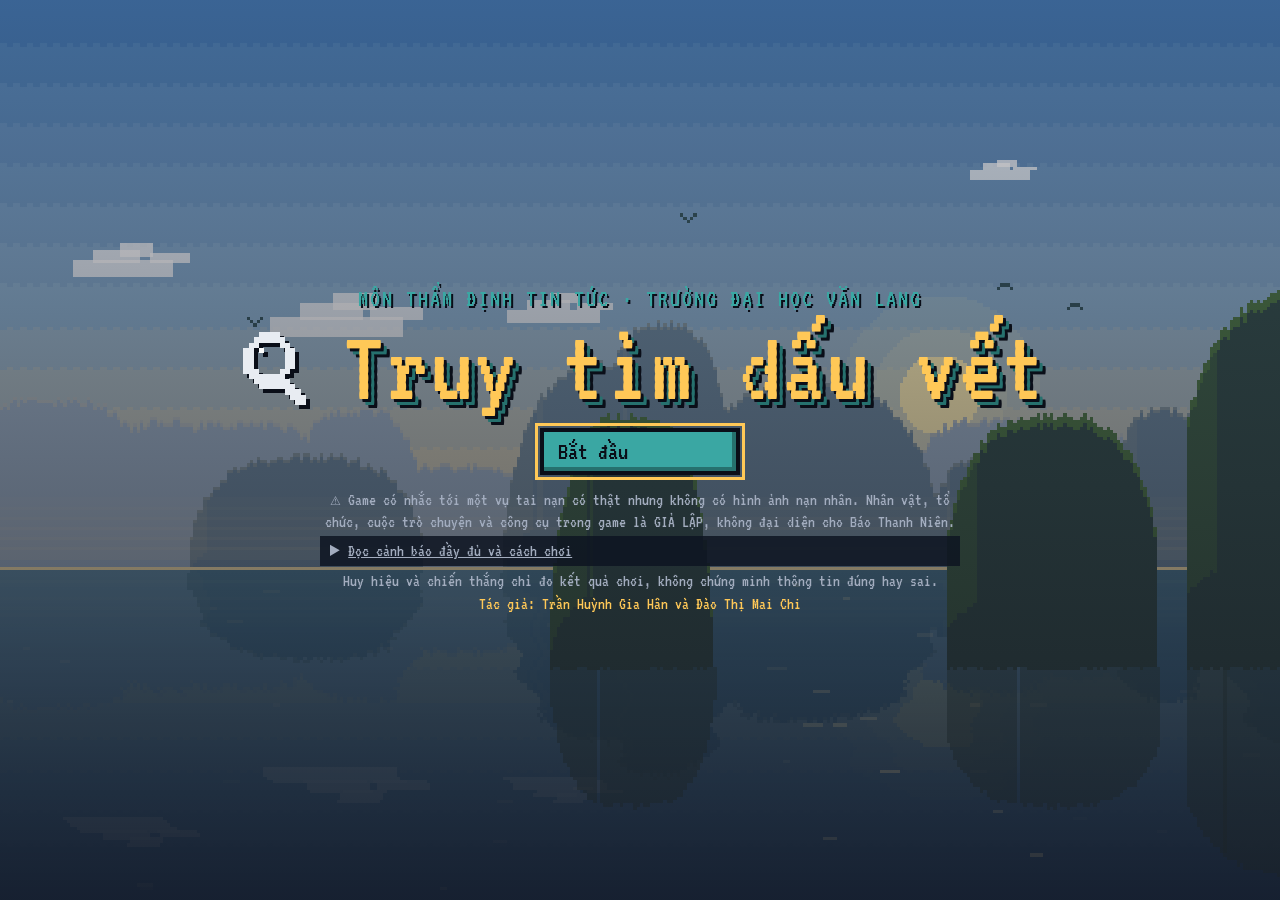
==== commit 2aca9210: "Redraw the backpack icon: larger and colored Pixel-art backpack (red body, navy pocket, white shield" ====
--- a/game/index.html
+++ b/game/index.html
@@ -32,7 +32,7 @@
         <svg viewBox="0 0 16 16" aria-hidden="true" shape-rendering="crispEdges"><path fill="currentColor" d="M1 3h5l1 1h8v10H1zm1 2v8h12V5zm2 2h5v1H4zm0 2h7v1H4z"/></svg>
       </button>
       <button type="button" id="btn-backpack" class="icon-btn" data-ui-label="icons.backpack">
-        <svg viewBox="0 0 16 16" aria-hidden="true" shape-rendering="crispEdges"><path fill="currentColor" d="M6 1h4v1h1v2h1v1h1v9h-1v1H4v-1H3V5h1V4h1V2h1zm1 1v2h2V2zM5 6v7h6V6zm1 2h4v2H6z"/></svg>
+        <svg viewBox="0 0 16 17" aria-hidden="true" shape-rendering="crispEdges"><rect x="5" y="0" width="6" height="1" fill="#0b0f18"/><rect x="4" y="1" width="1" height="1" fill="#0b0f18"/><rect x="5" y="1" width="6" height="1" fill="#2c3a5c"/><rect x="11" y="1" width="1" height="1" fill="#0b0f18"/><rect x="4" y="2" width="1" height="1" fill="#0b0f18"/><rect x="5" y="2" width="1" height="1" fill="#2c3a5c"/><rect x="10" y="2" width="1" height="1" fill="#2c3a5c"/><rect x="11" y="2" width="1" height="1" fill="#0b0f18"/><rect x="2" y="3" width="12" height="1" fill="#0b0f18"/><rect x="1" y="4" width="1" height="1" fill="#0b0f18"/><rect x="2" y="4" width="2" height="1" fill="#f27a86"/><rect x="4" y="4" width="10" height="1" fill="#d8283f"/><rect x="14" y="4" width="1" height="1" fill="#0b0f18"/><rect x="1" y="5" width="1" height="1" fill="#0b0f18"/><rect x="2" y="5" width="1" height="1" fill="#f27a86"/><rect x="3" y="5" width="11" height="1" fill="#d8283f"/><rect x="14" y="5" width="1" height="1" fill="#0b0f18"/><rect x="1" y="6" width="1" height="1" fill="#0b0f18"/><rect x="2" y="6" width="12" height="1" fill="#a81d33"/><rect x="14" y="6" width="1" height="1" fill="#0b0f18"/><rect x="1" y="7" width="1" height="1" fill="#0b0f18"/><rect x="2" y="7" width="12" height="1" fill="#a81d33"/><rect x="14" y="7" width="1" height="1" fill="#0b0f18"/><rect x="1" y="8" width="1" height="1" fill="#0b0f18"/><rect x="2" y="8" width="5" height="1" fill="#a81d33"/><rect x="7" y="8" width="2" height="1" fill="#ffd54a"/><rect x="9" y="8" width="5" height="1" fill="#a81d33"/><rect x="14" y="8" width="1" height="1" fill="#0b0f18"/><rect x="1" y="9" width="1" height="1" fill="#0b0f18"/><rect x="2" y="9" width="5" height="1" fill="#a81d33"/><rect x="7" y="9" width="2" height="1" fill="#c9942a"/><rect x="9" y="9" width="5" height="1" fill="#a81d33"/><rect x="14" y="9" width="1" height="1" fill="#0b0f18"/><rect x="0" y="10" width="1" height="1" fill="#0b0f18"/><rect x="1" y="10" width="1" height="1" fill="#2c3a5c"/><rect x="2" y="10" width="1" height="1" fill="#d8283f"/><rect x="3" y="10" width="10" height="1" fill="#2c3a5c"/><rect x="13" y="10" width="1" height="1" fill="#d8283f"/><rect x="14" y="10" width="1" height="1" fill="#2c3a5c"/><rect x="15" y="10" width="1" height="1" fill="#0b0f18"/><rect x="0" y="11" width="1" height="1" fill="#0b0f18"/><rect x="1" y="11" width="1" height="1" fill="#2c3a5c"/><rect x="2" y="11" width="1" height="1" fill="#d8283f"/><rect x="3" y="11" width="2" height="1" fill="#2c3a5c"/><rect x="5" y="11" width="4" height="1" fill="#f4f6fa"/><rect x="9" y="11" width="4" height="1" fill="#2c3a5c"/><rect x="13" y="11" width="1" height="1" fill="#d8283f"/><rect x="14" y="11" width="1" height="1" fill="#2c3a5c"/><rect x="15" y="11" width="1" height="1" fill="#0b0f18"/><rect x="0" y="12" width="1" height="1" fill="#0b0f18"/><rect x="1" y="12" width="1" height="1" fill="#2c3a5c"/><rect x="2" y="12" width="1" height="1" fill="#d8283f"/><rect x="3" y="12" width="2" height="1" fill="#2c3a5c"/><rect x="5" y="12" width="4" height="1" fill="#f4f6fa"/><rect x="9" y="12" width="4" height="1" fill="#2c3a5c"/><rect x="13" y="12" width="1" height="1" fill="#d8283f"/><rect x="14" y="12" width="1" height="1" fill="#2c3a5c"/><rect x="15" y="12" width="1" height="1" fill="#0b0f18"/><rect x="0" y="13" width="1" height="1" fill="#0b0f18"/><rect x="1" y="13" width="1" height="1" fill="#2c3a5c"/><rect x="2" y="13" width="1" height="1" fill="#d8283f"/><rect x="3" y="13" width="3" height="1" fill="#2c3a5c"/><rect x="6" y="13" width="2" height="1" fill="#f4f6fa"/><rect x="8" y="13" width="5" height="1" fill="#2c3a5c"/><rect x="13" y="13" width="1" height="1" fill="#d8283f"/><rect x="14" y="13" width="1" height="1" fill="#2c3a5c"/><rect x="15" y="13" width="1" height="1" fill="#0b0f18"/><rect x="0" y="14" width="1" height="1" fill="#0b0f18"/><rect x="1" y="14" width="1" height="1" fill="#2c3a5c"/><rect x="2" y="14" width="1" height="1" fill="#d8283f"/><rect x="3" y="14" width="10" height="1" fill="#2c3a5c"/><rect x="13" y="14" width="1" height="1" fill="#d8283f"/><rect x="14" y="14" width="1" height="1" fill="#2c3a5c"/><rect x="15" y="14" width="1" height="1" fill="#0b0f18"/><rect x="0" y="15" width="1" height="1" fill="#0b0f18"/><rect x="1" y="15" width="1" height="1" fill="#2c3a5c"/><rect x="2" y="15" width="1" height="1" fill="#d8283f"/><rect x="3" y="15" width="10" height="1" fill="#2c3a5c"/><rect x="13" y="15" width="1" height="1" fill="#d8283f"/><rect x="14" y="15" width="1" height="1" fill="#2c3a5c"/><rect x="15" y="15" width="1" height="1" fill="#0b0f18"/><rect x="0" y="16" width="16" height="1" fill="#0b0f18"/></svg>
       </button>
       <button type="button" id="btn-sources" class="icon-btn" data-ui-label="icons.sources">
         <svg viewBox="0 0 16 16" aria-hidden="true" shape-rendering="crispEdges"><path fill="currentColor" d="M2 2h5v1h2V2h5v11H9v1H7v-1H2zm1 1v9h4V4H6V3zm6 0v1H9v8h4V3zM4 5h2v1H4zm6 0h2v1h-2zM4 7h2v1H4zm6 0h2v1h-2z"/></svg>
--- a/game/css/styles.css
+++ b/game/css/styles.css
@@ -169,8 +169,30 @@
 .dialog-extra .row { display: flex; flex-wrap: wrap; gap: 8px; align-items: center; }
 .dialog-next { text-align: right; color: var(--muted); font-size: 0.85em; animation: blink 1s steps(2) infinite; }
 @keyframes blink { 50% { opacity: 0.3; } }
-.choice-list { display: flex; flex-direction: column; gap: 6px; }
-.choice-list .btn { width: 100%; }
+/* Thanh chọn: thẻ tối, ô số thứ tự bên trái, lựa chọn đang chọn (rê chuột / phím mũi tên) sáng viền vàng */
+.choice-list { display: grid; grid-template-columns: 1fr; gap: 6px; counter-reset: choice; }
+.choice-list.is-many { grid-template-columns: repeat(auto-fit, minmax(min(100%, 340px), 1fr)); }
+.dialog:has(.choice-list.is-many) { --dlg-max: 62dvh; } /* nhiều lựa chọn (thang máy): khung thoại cao hơn để không phải cuộn */
+.choice {
+  counter-increment: choice;
+  display: flex; align-items: center; gap: 10px; width: 100%; min-height: 42px; padding: 3px 12px 3px 3px; line-height: 1.15;
+  text-align: left; color: var(--paper); background: #1b2740;
+  border: var(--px) solid var(--ink); box-shadow: inset 0 calc(var(--px) * -1) 0 rgb(0 0 0 / 0.35), 0 0 0 2px var(--plum);
+}
+.choice::before {
+  content: counter(choice); flex: none; display: grid; place-items: center; width: 32px; height: 32px;
+  background: var(--teal); color: var(--ink); border: 2px solid var(--ink);
+}
+.choice:not(:disabled):hover, .choice:not(:disabled):focus { background: #2a3a5c; box-shadow: inset 0 calc(var(--px) * -1) 0 rgb(0 0 0 / 0.35), 0 0 0 2px var(--straw); outline: none; }
+.choice:not(:disabled):hover::before, .choice:not(:disabled):focus::before { background: var(--straw); }
+/* chấm ngay trên thanh chọn: đúng = xanh lá ✓, sai = đỏ ✗ (các lựa chọn đã sai ở lượt trước bị mờ đi) */
+.choice.is-right { background: #1d4a33; box-shadow: inset 0 calc(var(--px) * -1) 0 rgb(0 0 0 / 0.35), 0 0 0 2px var(--green); }
+.choice.is-right::before { content: "✓"; background: var(--green); }
+.choice.is-wrong { background: #4a2128; box-shadow: inset 0 calc(var(--px) * -1) 0 rgb(0 0 0 / 0.35), 0 0 0 2px var(--red); }
+.choice.is-wrong::before { content: "✗"; background: var(--red); color: var(--paper); }
+.choice.is-pick:disabled { opacity: 1; }
+.choice:active { transform: translateY(1px); }
+.dialog-extra { scrollbar-width: thin; scrollbar-color: var(--teal) var(--night); }
 .card-pick { display: grid; grid-template-columns: repeat(auto-fill, minmax(220px, 1fr)); gap: 6px; }
 .card-pick button { background: var(--paper); color: var(--ink); text-align: left; border: var(--px) solid var(--ink); padding: 6px 10px; min-height: 44px; }
 .card-pick button[aria-pressed="true"] { background: var(--straw); box-shadow: 0 0 0 3px var(--teal); }
@@ -703,6 +725,9 @@
   .hud-track { min-height: 28px; max-width: 32vw; }
   .dialog { bottom: 6px; --dlg-max: 62dvh; --pw: 112px; --ph: 137px; }
   .dialog-box { padding: 6px 10px; gap: 8px; }
+  .choice-list { gap: 4px; }
+  .choice { min-height: 32px; gap: 8px; padding: 2px 10px 2px 2px; }
+  .choice::before { width: 26px; height: 26px; }
   .dialog-text { min-height: 2em; }
   .backpack { width: min(380px, 52vw); }
   body.backpack-open .dialog { width: calc(100vw - min(380px, 52vw) - 24px); --pw: 96px; --ph: 118px; }
@@ -822,3 +847,38 @@
 .title-record-item { display: inline-flex; align-items: center; gap: 6px; color: var(--paper); }
 .title-record-item img { height: 32px; image-rendering: pixelated; }
 .endtro-home { position: absolute; left: 16px; bottom: 16px; }
+
+/* ---------- Chấm đúng / sai ngay trên giao diện trả lời ---------- */
+button.is-pick:disabled { opacity: 1; }
+.card-pick button.is-right { background: #bfe8c9; box-shadow: 0 0 0 3px var(--green); }
+.card-pick button.is-right::before { content: "✓ "; color: #1d6b3a; }
+.card-pick button.is-wrong { background: #f2c4c8; box-shadow: 0 0 0 3px var(--red); }
+.card-pick button.is-wrong::before { content: "✗ "; color: #a01f2b; }
+.frame.is-right { border-color: var(--green); box-shadow: 0 0 0 3px var(--green); }
+.frame.is-wrong { border-color: var(--red); box-shadow: 0 0 0 3px var(--red); }
+.frame.is-right::after, .frame.is-wrong::after { content: "✓"; position: absolute; left: 50%; top: 50%; transform: translate(-50%, -50%); font-size: 2.2em; line-height: 1; color: #fff; text-shadow: 0 0 4px var(--green), 2px 2px 0 var(--ink); }
+.frame.is-wrong::after { content: "✗"; text-shadow: 0 0 4px var(--red), 2px 2px 0 var(--ink); }
+.sort-item.is-right { border-bottom-color: var(--green); }
+.sort-item.is-wrong { border-bottom-color: var(--red); }
+.sort-item.is-right p::before { content: "✓ "; color: var(--green); }
+.sort-item.is-wrong p::before { content: "✗ "; color: var(--red); }
+.sort-item.is-right button[aria-pressed="true"] { background: var(--green); box-shadow: 0 0 0 3px var(--green); }
+.sort-item.is-wrong button[aria-pressed="true"] { background: var(--red); color: var(--paper); box-shadow: 0 0 0 3px var(--red); }
+.sort-item.is-wrong button[aria-pressed="true"]::before { content: "✗ "; }
+.sort-item button:disabled { opacity: 0.8; }
+.order-seq li.is-right { color: var(--green); }
+.order-seq li.is-right::after { content: " ✓"; }
+.order-seq li.is-wrong { color: #ff8a8a; }
+.order-seq li.is-wrong::after { content: " ✗"; }
+.tl-slot.is-right .tl-drop { outline: 3px solid var(--green); }
+.tl-slot.is-wrong .tl-drop { outline: 3px solid var(--red); }
+.tl-slot.is-right .tl-drop::after { content: "✓"; color: var(--green); }
+.tl-slot.is-wrong .tl-drop::after { content: "✗"; color: #ff8a8a; }
+.tl-slot.is-right .tl-card, .tl-slot.is-wrong .tl-card { opacity: 1; }
+
+/* ---------- Nút balo to, có màu (biểu tượng pixel art trong index.html) ---------- */
+#btn-backpack { width: 60px; height: 60px; padding: 5px; }
+@media (max-height: 500px) { #btn-backpack { width: 50px; height: 50px; padding: 4px; } }
+/* khung thoại phủ góc dưới: nút về thanh trên, thu nhỏ cho vừa */
+@media (max-width: 1290px) { body:has(#dialog:not([hidden])) #btn-backpack { width: 42px; height: 42px; padding: 3px; } }
+#btn-backpack.has-alert::after { top: -5px; right: -5px; width: 14px; height: 14px; }
